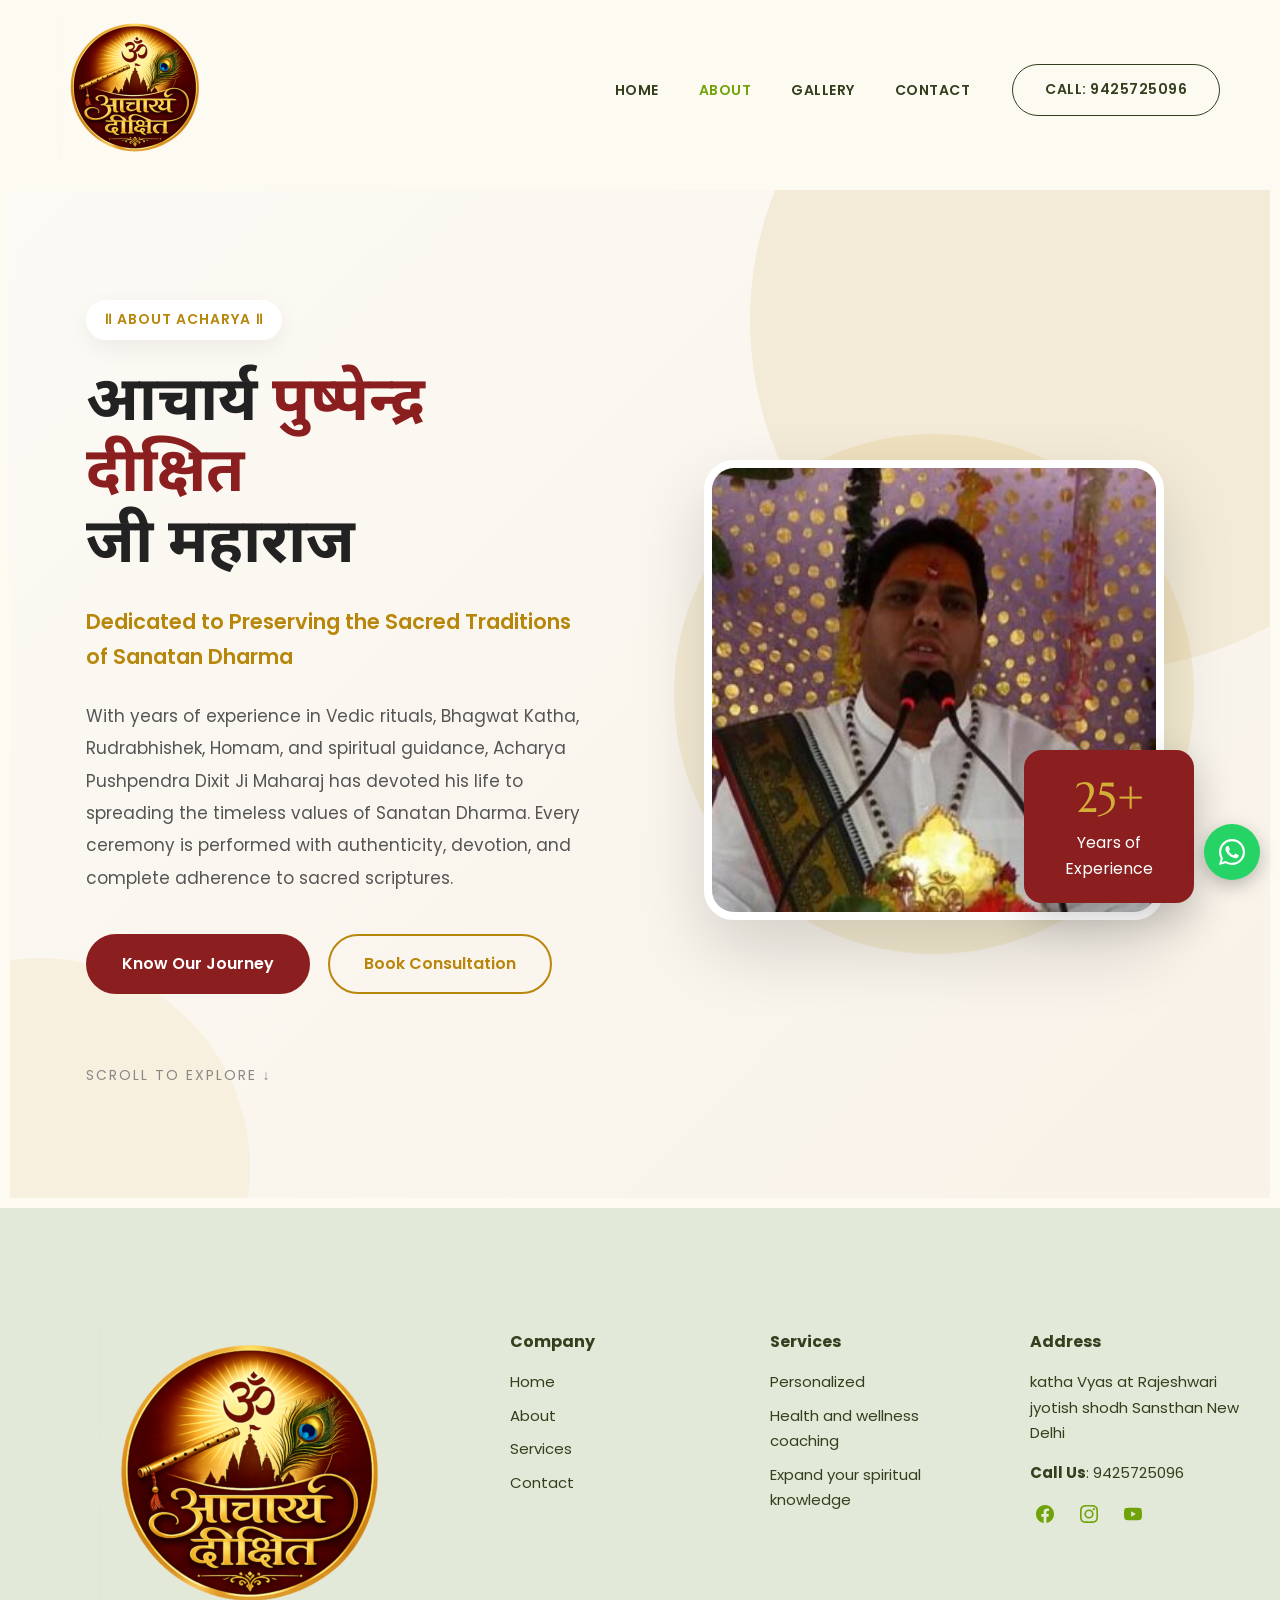
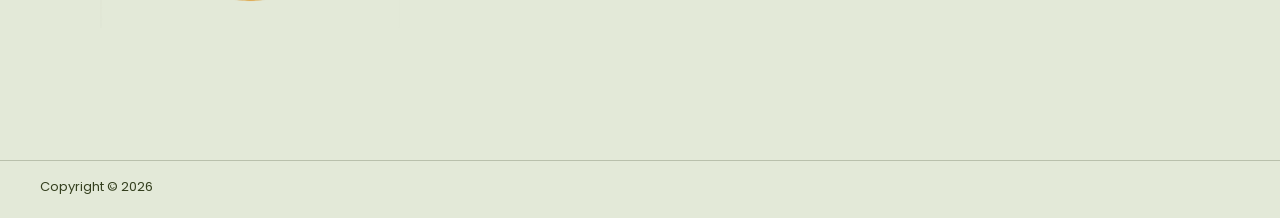
==== about.html @ a75c9498 "first commit" ====
<!DOCTYPE html>
<html lang="en">
<head>
  <meta charset="UTF-8">
  <meta name="viewport" content="width=device-width, initial-scale=1">
  <title>About - Acharya Dixit | Acharya Pushpendra Dixit Ji Maharaj</title>
  <meta name="description" content="Acharya Pushpendra Dixit Ji Maharaj — dedicated to preserving the sacred traditions of Sanatan Dharma through Vedic rituals, Bhagwat Katha, Rudrabhishek, Homam and spiritual guidance.">
  <meta name="theme-color" content="#fdfaf1">
  <link rel="canonical" href="https://acharyadixit.in/about/">

  <meta property="og:type" content="website">
  <meta property="og:site_name" content="Acharya Dixit">
  <meta property="og:title" content="About - Acharya Dixit">
  <meta property="og:description" content="With years of experience in Vedic rituals, Bhagwat Katha, Rudrabhishek, Homam, and spiritual guidance, Acharya Pushpendra Dixit Ji Maharaj has devoted his life to spreading the timeless values of Sanatan Dharma.">
  <meta property="og:url" content="https://acharyadixit.in/about/">
  <meta property="og:image" content="assets/images/about/486142443_2024851164705633_8481978332374578897_n-1-300x300-2.jpg">
  <meta property="og:locale" content="en_US">
  <meta name="twitter:card" content="summary">

  <link rel="icon" href="assets/icons/cropped-cropped-image-32x32.png" sizes="32x32">
  <link rel="icon" href="assets/icons/cropped-cropped-image-192x192.png" sizes="192x192">
  <link rel="apple-touch-icon" href="assets/icons/cropped-cropped-image-180x180.png">

  <link rel="preconnect" href="https://fonts.googleapis.com">
  <link rel="preconnect" href="https://fonts.gstatic.com" crossorigin>
  <link href="https://fonts.googleapis.com/css2?family=Marcellus&family=Poppins:wght@400;500;600;700&family=Cormorant+Garamond:wght@400;500;600;700&family=Noto+Sans+Devanagari:wght@600;700&display=swap" rel="stylesheet">
  <link rel="stylesheet" href="css/style.css">
  <link rel="stylesheet" href="css/about.css">
  <script>document.documentElement.className += ' js';</script>
</head>
<body id="top" data-page="about">
  <a class="skip-link" href="#main">Skip to content</a>

  <!-- ================= HEADER ================= -->
  <header class="site-header">
    <div class="header-bar">
      <a href="index.html" class="site-logo" aria-label="Acharya Dixit — home">
        <img src="assets/images/logo/ChatGPT-Image-Jul-9-2026-05_30_24-PM-300x300.png" width="300" height="300" alt="Acharya Dixit logo">
      </a>

      <div class="header-right">
        <nav class="main-nav" aria-label="Primary">
          <ul>
            <li><a href="index.html">Home</a></li>
            <li><a href="about.html" aria-current="page">About</a></li>
            <li><a href="gallery.html">Gallery</a></li>
            <li><a href="contact.html">Contact</a></li>
          </ul>
        </nav>
        <a class="call-btn" href="tel:+919425725096">Call: 9425725096</a>

        <button type="button" class="menu-toggle" aria-expanded="false" aria-controls="mobile-nav" aria-label="Open menu">
          <svg class="icon-open" viewBox="0 0 24 24" fill="currentColor" aria-hidden="true"><path d="M3 13h18a1 1 0 0 0 0-2H3a1 1 0 0 0 0 2zm0-6h18a1 1 0 0 0 0-2H3a1 1 0 0 0 0 2zm0 12h18a1 1 0 0 0 0-2H3a1 1 0 0 0 0 2z"/></svg>
          <svg class="icon-close" viewBox="0 0 24 24" fill="currentColor" aria-hidden="true"><path d="M5.3 6.7 10.6 12l-5.3 5.3a1 1 0 1 0 1.4 1.4L12 13.4l5.3 5.3a1 1 0 0 0 1.4-1.4L13.4 12l5.3-5.3a1 1 0 0 0-1.4-1.4L12 10.6 6.7 5.3a1 1 0 0 0-1.4 1.4z"/></svg>
        </button>
      </div>
    </div>

    <nav id="mobile-nav" class="mobile-nav" aria-label="Mobile">
      <ul>
        <li><a href="index.html">Home</a></li>
        <li><a href="about.html" aria-current="page">About</a></li>
        <li><a href="gallery.html">Gallery</a></li>
        <li><a href="contact.html">Contact</a></li>
      </ul>
      <a class="call-btn" href="tel:+919425725096">Call: 9425725096</a>
    </nav>
  </header>

  <!-- ================= ABOUT HERO ================= -->
  <main id="main">
    <div class="e-wrap">
      <section class="ap-hero" aria-labelledby="ap-title">
        <div class="ap-container">

          <div class="ap-content reveal">
            <p class="ap-label">॥ ABOUT ACHARYA ॥</p>

            <h1 id="ap-title" class="ap-title" lang="hi">
              आचार्य <span>पुष्पेन्द्र दीक्षित</span><br>
              जी महाराज
            </h1>

            <p class="ap-subtitle">Dedicated to Preserving the Sacred Traditions of Sanatan Dharma</p>

            <p class="ap-text">With years of experience in Vedic rituals, Bhagwat Katha, Rudrabhishek, Homam, and spiritual guidance, Acharya Pushpendra Dixit Ji Maharaj has devoted his life to spreading the timeless values of Sanatan Dharma. Every ceremony is performed with authenticity, devotion, and complete adherence to sacred scriptures.</p>

            <div class="ap-buttons">
              <a href="index.html#about" class="ap-btn ap-btn--primary">Know Our Journey</a>
              <a href="index.html#book" class="ap-btn ap-btn--outline">Book Consultation</a>
            </div>

            <a href="#contact" class="ap-scroll">Scroll to Explore <span aria-hidden="true">↓</span></a>
          </div>

          <div class="ap-image reveal">
            <div class="ap-circle" aria-hidden="true"></div>
            <img src="assets/images/about/486142443_2024851164705633_8481978332374578897_n-1-300x300-2.jpg" width="300" height="300" alt="Acharya Pushpendra Dixit Ji Maharaj" fetchpriority="high">
            <div class="ap-exp">
              <strong>25+</strong>
              Years of Experience
            </div>
          </div>

        </div>
      </section>
    </div>
  </main>

  <!-- ================= FOOTER ================= -->
  <footer id="contact" class="site-footer" style="scroll-margin-top:90px">
    <div class="footer-top">
      <div class="footer-grid">
        <div class="footer-logo">
          <img src="assets/images/logo/ChatGPT-Image-Jul-9-2026-05_30_24-PM-300x300.png" width="300" height="300" loading="lazy" alt="Acharya Dixit logo">
        </div>

        <nav class="footer-col" aria-labelledby="f-company">
          <h2 id="f-company">Company</h2>
          <ul>
            <li><a href="index.html">Home</a></li>
            <li><a href="about.html" aria-current="page">About</a></li>
            <li><a href="index.html#services">Services</a></li>
            <li><a href="contact.html">Contact</a></li>
          </ul>
        </nav>

        <nav class="footer-col" aria-labelledby="f-services">
          <h2 id="f-services">Services</h2>
          <ul>
            <li><a href="index.html#services">Personalized</a></li>
            <li><a href="index.html#services">Health and wellness coaching</a></li>
            <li><a href="index.html#services">Expand your spiritual knowledge</a></li>
          </ul>
        </nav>

        <div class="footer-col">
          <h2>Address</h2>
          <address style="font-style:normal">
            <p>katha Vyas at Rajeshwari jyotish shodh Sansthan New Delhi</p>
            <p><strong>Call Us</strong>: <a href="tel:+919425725096">9425725096</a></p>
          </address>
          <div class="footer-social">
            <a class="fb" href="https://www.facebook.com/maharajacharyadixit/" target="_blank" rel="noopener noreferrer" aria-label="Facebook">
              <svg viewBox="0 0 24 24" aria-hidden="true"><path d="M24 12.07C24 5.41 18.63 0 12 0S0 5.4 0 12.07C0 18.1 4.39 23.1 10.13 24v-8.44H7.08v-3.49h3.04V9.41c0-3.02 1.8-4.7 4.54-4.7 1.31 0 2.68.24 2.68.24v2.97h-1.5c-1.5 0-1.96.93-1.96 1.89v2.26h3.32l-.53 3.5h-2.8V24C19.62 23.1 24 18.1 24 12.07"/></svg>
            </a>
            <a class="ig" href="https://www.instagram.com/maharajacharyadixit/" target="_blank" rel="noopener noreferrer" aria-label="Instagram">
              <svg viewBox="0 0 24 24" aria-hidden="true"><path d="M12 2.16c3.2 0 3.58.01 4.85.07 1.17.05 1.8.25 2.23.41.56.22.96.48 1.38.9.42.42.68.82.9 1.38.16.42.36 1.06.41 2.23.06 1.27.07 1.65.07 4.85s-.01 3.58-.07 4.85c-.05 1.17-.25 1.8-.41 2.23-.22.56-.48.96-.9 1.38-.42.42-.82.68-1.38.9-.42.16-1.06.36-2.23.41-1.27.06-1.65.07-4.85.07s-3.58-.01-4.85-.07c-1.17-.05-1.8-.25-2.23-.41a3.72 3.72 0 0 1-1.38-.9 3.72 3.72 0 0 1-.9-1.38c-.16-.42-.36-1.06-.41-2.23C2.17 15.58 2.16 15.2 2.16 12s.01-3.58.07-4.85c.05-1.17.25-1.8.41-2.23.22-.56.48-.96.9-1.38.42-.42.82-.68 1.38-.9.42-.16 1.06-.36 2.23-.41C8.42 2.17 8.8 2.16 12 2.16M12 0C8.74 0 8.33.01 7.05.07 5.78.13 4.9.33 4.14.63c-.79.3-1.46.72-2.13 1.38A5.88 5.88 0 0 0 .63 4.14C.33 4.9.13 5.78.07 7.05.01 8.33 0 8.74 0 12s.01 3.67.07 4.95c.06 1.27.26 2.15.56 2.91.3.79.72 1.46 1.38 2.13a5.88 5.88 0 0 0 2.13 1.38c.76.3 1.64.5 2.91.56C8.33 23.99 8.74 24 12 24s3.67-.01 4.95-.07c1.27-.06 2.15-.26 2.91-.56a5.88 5.88 0 0 0 2.13-1.38 5.88 5.88 0 0 0 1.38-2.13c.3-.76.5-1.64.56-2.91.06-1.28.07-1.69.07-4.95s-.01-3.67-.07-4.95c-.06-1.27-.26-2.15-.56-2.91a5.88 5.88 0 0 0-1.38-2.13A5.88 5.88 0 0 0 19.86.63c-.76-.3-1.64-.5-2.91-.56C15.67.01 15.26 0 12 0zm0 5.84a6.16 6.16 0 1 0 0 12.32 6.16 6.16 0 0 0 0-12.32zM12 16a4 4 0 1 1 0-8 4 4 0 0 1 0 8zm6.4-11.85a1.44 1.44 0 1 0 0 2.88 1.44 1.44 0 0 0 0-2.88z"/></svg>
            </a>
            <a class="yt" href="https://www.youtube.com/@maharajacharyadixit" target="_blank" rel="noopener noreferrer" aria-label="YouTube">
              <svg viewBox="0 0 24 24" aria-hidden="true"><path d="M23.5 6.19a3.02 3.02 0 0 0-2.12-2.14C19.5 3.55 12 3.55 12 3.55s-7.5 0-9.38.5A3.02 3.02 0 0 0 .5 6.19C0 8.07 0 12 0 12s0 3.93.5 5.81a3.02 3.02 0 0 0 2.12 2.14c1.88.5 9.38.5 9.38.5s7.5 0 9.38-.5a3.02 3.02 0 0 0 2.12-2.14C24 15.93 24 12 24 12s0-3.93-.5-5.81zM9.55 15.57V8.43L15.82 12l-6.27 3.57z"/></svg>
            </a>
          </div>
        </div>
      </div>
    </div>
    <div class="footer-bottom">
      <p>Copyright © 2026</p>
    </div>
  </footer>

  <!-- ================= WHATSAPP ================= -->
  <a class="wa-float" href="https://wa.me/919425725096" target="_blank" rel="noopener noreferrer" aria-label="Chat on WhatsApp">
    <svg viewBox="0 0 32 32" aria-hidden="true"><path d="M16.04 3C8.86 3 3.03 8.82 3.03 16c0 2.29.6 4.53 1.74 6.5L3 29l6.68-1.75A12.97 12.97 0 0 0 16.04 29C23.2 29 29.03 23.18 29.03 16S23.2 3 16.04 3zm0 23.8c-2.02 0-4-.54-5.72-1.57l-.41-.24-3.96 1.04 1.06-3.86-.27-.4A10.78 10.78 0 0 1 5.2 16c0-5.97 4.86-10.82 10.84-10.82 5.97 0 10.82 4.85 10.82 10.82 0 5.97-4.85 10.8-10.82 10.8zm5.94-8.1c-.33-.16-1.93-.95-2.23-1.06-.3-.11-.52-.16-.73.17-.22.32-.84 1.05-1.03 1.27-.19.22-.38.24-.7.08-.33-.16-1.38-.51-2.62-1.62-.97-.86-1.62-1.93-1.81-2.25-.19-.33-.02-.5.14-.66.15-.15.33-.38.49-.57.16-.19.22-.33.33-.54.11-.22.05-.41-.03-.57-.08-.16-.73-1.76-1-2.41-.26-.63-.53-.55-.73-.56h-.62c-.22 0-.57.08-.87.41-.3.32-1.14 1.11-1.14 2.71 0 1.6 1.17 3.15 1.33 3.36.16.22 2.3 3.5 5.56 4.91.78.34 1.38.54 1.86.69.78.25 1.49.21 2.05.13.63-.09 1.93-.79 2.2-1.55.27-.76.27-1.41.19-1.55-.08-.14-.3-.22-.62-.38z"/></svg>
  </a>

  <script src="js/main.js" defer></script>
</body>
</html>
---- css/style.css ----
/* =====================================================================
   Acharya Dixit — static recreation of https://acharyadixit.in/
   Section styles are carried over from the live site's Elementor HTML
   widgets; theme values (colours, logo sizes, menu) come from the
   site's Astra theme configuration.
   ===================================================================== */

:root {
  /* Astra global palette used by the live site */
  --ast-0: #5c8607;
  --ast-1: #70a309;          /* active menu / hover */
  --ast-2: #343f1e;          /* header text, button border */
  --ast-4: #e3e9d8;          /* footer background */
  --ast-5: #fdfaf1;          /* page / header background */
  --ast-6: rgba(53, 64, 31, 0.24);

  /* Brand palette from the content sections */
  --ivory: #fdfaf1;
  --maroon: #4a0f1c;
  --maroon-dark: #2b0810;
  --maroon-light: #6f1515;
  --gold: #d4af37;
  --gold-deep: #b8860b;
  --gold-soft: #e4c87a;
  --copper: #b8622c;
  --text: #222;
  --muted: #666;
  --white: #fff;

  --container: 1200px;
}

/* ---------- Base (mirrors the live cascade: Poppins everywhere, Marcellus headings) ---------- */
*,
*::before,
*::after { box-sizing: border-box; margin: 0; padding: 0; }
* { font-family: 'Poppins', sans-serif; }

html { scroll-behavior: smooth; -webkit-text-size-adjust: 100%; }
body {
  background: var(--ast-5);
  color: var(--text);
  font-size: 16px;
  line-height: 1.7;
  overflow-x: hidden;
}
h1, h2, h3, h4, h5, h6 { font-family: 'Marcellus', serif; font-weight: 400; line-height: 1.25; }
img, video { display: block; max-width: 100%; }
a { color: inherit; }
button { cursor: pointer; }
[hidden] { display: none !important; }

.sr-only {
  position: absolute !important; width: 1px; height: 1px; padding: 0; margin: -1px;
  overflow: hidden; clip: rect(0 0 0 0); white-space: nowrap; border: 0;
}
.skip-link {
  position: absolute; left: 12px; top: -60px; z-index: 1000;
  background: var(--maroon-light); color: #fff; padding: 10px 16px; border-radius: 4px; text-decoration: none;
}
.skip-link:focus { top: 12px; }

:focus-visible { outline: 2px solid var(--gold-deep); outline-offset: 3px; }

/* Elementor containers on the live site carry a 10px inner padding,
   which is why the coloured bands sit slightly inset from the edges. */
.e-wrap { padding: 10px; }

/* ===================================================================
   HEADER
   =================================================================== */
.site-header {
  position: sticky; top: 0; z-index: 100;
  background: var(--ast-5);
  transition: box-shadow .3s ease;
}
.site-header.is-scrolled { box-shadow: 0 6px 24px rgba(52, 63, 30, .08); }

.header-bar {
  max-width: var(--container);
  margin: 0 auto;
  padding: 15px 20px;
  display: flex;
  align-items: center;
  justify-content: space-between;
  gap: 20px;
}
.site-logo { display: block; flex-shrink: 0; line-height: 0; }
.site-logo img { width: 150px; height: auto; transition: width .3s ease; }
.site-header.is-scrolled .site-logo img { width: 110px; }

.header-right { display: flex; align-items: center; }

.main-nav ul { list-style: none; display: flex; align-items: center; }
.main-nav a {
  display: block;
  padding: 0 20px;
  font-size: 14px;
  line-height: 1.3em;
  font-weight: 600;
  letter-spacing: .5px;
  text-transform: uppercase;
  text-decoration: none;
  color: var(--ast-2);
  transition: color .2s ease;
}
.main-nav a:hover,
.main-nav a[aria-current="page"],
.main-nav a.is-active { color: var(--ast-1); }

.call-btn {
  display: inline-block;
  margin: 15px 0 15px 22px;
  padding: 13px 32px;
  border: 1px solid var(--ast-2);
  border-radius: 50px;
  background: transparent;
  color: var(--ast-2);
  font-size: 14px;
  font-weight: 600;
  letter-spacing: .5px;
  text-transform: uppercase;
  text-decoration: none;
  white-space: nowrap;
  transition: background .25s ease, color .25s ease, border-color .25s ease;
}
.call-btn:hover { background: var(--ast-1); border-color: var(--ast-1); color: var(--ast-5); }

.menu-toggle {
  display: none;
  width: 44px; height: 44px;
  align-items: center; justify-content: center;
  border: 0; border-radius: 4px;
  background: transparent;
  color: var(--ast-2);
}
.menu-toggle svg { width: 26px; height: 26px; }
.menu-toggle .icon-close { display: none; }
.menu-toggle[aria-expanded="true"] .icon-open { display: none; }
.menu-toggle[aria-expanded="true"] .icon-close { display: block; }

.mobile-nav {
  display: none;
  background: var(--ast-5);
  border-top: 1px solid var(--ast-6);
  overflow: hidden;
  max-height: 0;
  transition: max-height .35s ease;
}
.mobile-nav.is-open { max-height: 420px; }
.mobile-nav ul { list-style: none; padding: 6px 0 16px; }
.mobile-nav li a {
  display: block;
  padding: 13px 24px;
  border-bottom: 1px solid var(--ast-6);
  font-size: 15px;
  font-weight: 600;
  letter-spacing: .5px;
  text-transform: uppercase;
  text-decoration: none;
  color: var(--ast-2);
}
.mobile-nav li a:hover,
.mobile-nav li a[aria-current="page"] { color: var(--ast-1); }
.mobile-nav .call-btn { margin: 16px 24px 4px; display: block; text-align: center; }

@media (max-width: 921px) {
  .main-nav, .header-right > .call-btn { display: none; }
  .menu-toggle { display: inline-flex; }
  .mobile-nav { display: block; }
  .site-logo img { width: 120px; }
  .site-header.is-scrolled .site-logo img { width: 90px; }
}
@media (max-width: 543px) {
  .header-bar { padding: 10px 16px; }
  .site-logo img { width: 100px; }
  .site-header.is-scrolled .site-logo img { width: 76px; }
}

/* ===================================================================
   HERO SLIDER (Smart Slider 3: full width, 2:1, images "fit", fade 1.2s)
   =================================================================== */
.hero-slider {
  position: relative;
  width: 100%;
  aspect-ratio: 2 / 1;
  overflow: hidden;
  background: var(--ast-5);
}
.hero-slider__track { position: absolute; inset: 0; list-style: none; }
.hero-slide {
  position: absolute; inset: 0;
  opacity: 0;
  visibility: hidden;
  transition: opacity 1.2s cubic-bezier(.25, .46, .45, .94), visibility 0s linear 1.2s;
}
.hero-slide.is-active {
  opacity: 1;
  visibility: visible;
  transition: opacity 1.2s cubic-bezier(.25, .46, .45, .94), visibility 0s;
}
.hero-slide img {
  width: 100%; height: 100%;
  object-fit: contain;          /* "fit" mode — never crops the people in the photo */
}

.slider-arrow {
  position: absolute; top: 50%; z-index: 3;
  transform: translateY(-50%);
  width: 32px; height: 32px;
  display: flex; align-items: center; justify-content: center;
  border: 0; border-radius: 3px;
  background: rgba(0, 0, 0, .67);
  color: #fff;
  transition: background .25s ease;
}
.slider-arrow:hover { background: rgba(0, 0, 0, .9); }
.slider-arrow svg { width: 14px; height: 14px; }
.slider-arrow--prev { left: 15px; }
.slider-arrow--next { right: 15px; }

.slider-dots {
  position: absolute; left: 50%; bottom: 10px; z-index: 3;
  transform: translateX(-50%);
  display: flex; flex-wrap: wrap; justify-content: center; gap: 6px;
  max-width: calc(100% - 120px);
  list-style: none;
}
.slider-dots button {
  width: 8px; height: 8px;
  padding: 0;
  border: 0; border-radius: 50%;
  background: rgba(255, 255, 255, .55);
  box-shadow: 0 0 2px rgba(0, 0, 0, .45);
  transition: background .25s ease, transform .25s ease;
}
.slider-dots button[aria-current="true"] { background: #fff; transform: scale(1.25); }

.slider-pause {
  position: absolute; left: 15px; bottom: 10px; z-index: 3;   /* left, clear of the WhatsApp button */
  width: 28px; height: 28px;
  display: flex; align-items: center; justify-content: center;
  border: 0; border-radius: 50%;
  background: rgba(0, 0, 0, .45);
  color: #fff;
}
.slider-pause svg { width: 12px; height: 12px; }
.slider-pause .i-play { display: none; }
.slider-pause[aria-pressed="true"] .i-play { display: block; }
.slider-pause[aria-pressed="true"] .i-pause { display: none; }

@media (max-width: 900px) { .slider-dots { display: none; } }
@media (max-width: 700px) {
  .slider-arrow { width: 28px; height: 28px; }
  .slider-arrow--prev { left: 8px; }
  .slider-arrow--next { right: 8px; }
  .slider-dots { display: none; }   /* 31 dots don't fit on a phone */
  .slider-pause { left: 8px; bottom: 8px; }
}

/* ===================================================================
   SHLOKA TICKER (verbatim from the live widget)
   =================================================================== */
.shloka-border {
  width: 100%;
  background: linear-gradient(90deg, #7a1f1f, #b5451f, #7a1f1f);
  border-top: 3px solid #d4af37;
  border-bottom: 3px solid #d4af37;
  overflow: hidden;
  white-space: nowrap;
  position: relative;
  padding: clamp(6px, 1.5vw, 12px) 0;
}
.shloka-track {
  display: inline-block;
  white-space: nowrap;
  animation: scroll-left 45s linear infinite;
  padding-left: 100%;
}
.shloka-track span {
  display: inline-block;
  font-family: 'Georgia', 'Noto Serif Devanagari', serif;
  color: #fdf6ec;
  font-size: clamp(13px, 2.2vw, 20px);
  line-height: 1.6;
  letter-spacing: 0.5px;
  padding: 0 clamp(16px, 3vw, 40px);
  text-shadow: 1px 1px 2px rgba(0, 0, 0, 0.3);
}
.shloka-track span.sep { color: #d4af37; font-weight: bold; }
@keyframes scroll-left {
  0%   { transform: translateX(0); }
  100% { transform: translateX(-100%); }
}
.shloka-border:hover .shloka-track,
.shloka-border:focus-within .shloka-track { animation-play-state: paused; }
@media (max-width: 600px) { .shloka-track { animation-duration: 28s; } }

/* ===================================================================
   PHOTO GALLERY (WordPress gallery, 6 columns, natural aspect ratios)
   =================================================================== */
.gallery-section { padding: 10px; }
.gallery {
  max-width: 1140px;
  margin: 0 auto;
  padding: 10px;
  display: grid;
  grid-template-columns: repeat(6, 1fr);
  gap: 20px;
  align-items: start;
  list-style: none;
}
.gallery-item a {
  display: block;
  overflow: hidden;
  line-height: 0;
  background: #f1ece0;
}
.gallery-item img {
  width: 100%;
  height: auto;
  transition: transform .45s ease, opacity .3s ease;
}
.gallery-item a:hover img,
.gallery-item a:focus-visible img { transform: scale(1.05); opacity: .92; }

@media (max-width: 1024px) { .gallery { grid-template-columns: repeat(4, 1fr); gap: 16px; } }
@media (max-width: 767px)  { .gallery { grid-template-columns: repeat(3, 1fr); gap: 12px; } }
@media (max-width: 480px)  { .gallery { grid-template-columns: repeat(2, 1fr); gap: 10px; } }

/* Gallery page (live /services/): WordPress 4-column gallery spanning the
   full width with ~20px edges and ~20px gutters; rows are top-aligned, so
   shorter photos leave the airy gaps seen on the live page. */
.gallery-page { padding: 20px 10px 10px; }
.gallery--page {
  max-width: none;
  grid-template-columns: repeat(4, 1fr);
  column-gap: 21px;
  row-gap: 20px;
}
.gallery--page .gallery-item a { background: transparent; }
.gallery--page .gallery-item a:hover img,
.gallery--page .gallery-item a:focus-visible img { transform: none; opacity: .88; }
@media (max-width: 1024px) { .gallery--page { grid-template-columns: repeat(3, 1fr); column-gap: 18px; } }
@media (max-width: 820px)  { .gallery--page { grid-template-columns: repeat(2, 1fr); column-gap: 14px; row-gap: 14px; } }
@media (max-width: 600px)  { .gallery-page { padding: 10px; } .gallery--page { grid-template-columns: 1fr; row-gap: 16px; } }

/* Lightbox */
.lightbox {
  position: fixed; inset: 0; z-index: 1000;
  display: flex; align-items: center; justify-content: center;
  background: rgba(14, 4, 6, .94);
  opacity: 0; visibility: hidden;
  transition: opacity .3s ease, visibility 0s linear .3s;
}
.lightbox.is-open { opacity: 1; visibility: visible; transition: opacity .3s ease; }
.lightbox__figure { max-width: 92vw; max-height: 86vh; display: flex; flex-direction: column; align-items: center; }
.lightbox__img { max-width: 92vw; max-height: 80vh; width: auto; height: auto; object-fit: contain; box-shadow: 0 20px 60px rgba(0, 0, 0, .5); }
.lightbox__count { margin-top: 12px; color: rgba(255, 255, 255, .75); font-size: 13px; letter-spacing: 1px; }
.lightbox button {
  position: absolute;
  display: flex; align-items: center; justify-content: center;
  width: 48px; height: 48px;
  border: 0; border-radius: 50%;
  background: rgba(255, 255, 255, .1);
  color: #fff;
  transition: background .2s ease;
}
.lightbox button:hover { background: rgba(212, 175, 55, .55); }
.lightbox button svg { width: 22px; height: 22px; }
.lightbox__close { top: 16px; right: 16px; }
.lightbox__prev { left: 16px; top: 50%; transform: translateY(-50%); }
.lightbox__next { right: 16px; top: 50%; transform: translateY(-50%); }
@media (max-width: 600px) {
  .lightbox__prev { left: 6px; } .lightbox__next { right: 6px; }
  .lightbox button { width: 40px; height: 40px; }
}

/* ===================================================================
   HERO CTA (svc-hero) — verbatim widget styles
   =================================================================== */
.svc-hero {
  --maroon: #4A0F1C;
  --maroon-deep: #2B0810;
  --gold: #C9A24B;
  --gold-soft: #E4C87A;
  --ivory: #FBF4E8;
  --copper: #B8622C;
  position: relative;
  overflow: hidden;
  background: radial-gradient(120% 140% at 50% -10%, var(--maroon) 0%, var(--maroon-deep) 60%, #1A0509 100%);
  padding: 110px 24px 130px;
  text-align: center;
  isolation: isolate;
}
.svc-hero::before {
  content: "";
  position: absolute; inset: 0;
  background: radial-gradient(60% 50% at 50% 0%, rgba(201,162,75,0.10), transparent 70%);
  pointer-events: none;
  z-index: 0;
}
.svc-hero__mandala {
  position: absolute; top: 50%; left: 50%;
  width: min(780px, 130vw); height: min(780px, 130vw);
  transform: translate(-50%, -52%);
  opacity: 0.22;
  animation: svcSpin 90s linear infinite;
  z-index: 0;
}
.svc-hero__mandala path { fill: none; stroke: var(--gold-soft); stroke-width: 0.6; }
.svc-hero__mandala circle { fill: none; stroke: var(--gold-soft); stroke-width: 0.5; }
@keyframes svcSpin {
  from { transform: translate(-50%, -52%) rotate(0deg); }
  to   { transform: translate(-50%, -52%) rotate(360deg); }
}
.svc-hero__inner { position: relative; z-index: 1; max-width: 760px; margin: 0 auto; }
.svc-diya { width: 42px; height: 58px; margin: 0 auto 22px; display: block; }
.svc-diya__flame { transform-origin: 50% 100%; animation: svcFlicker 2.4s ease-in-out infinite; }
@keyframes svcFlicker {
  0%, 100% { transform: scaleY(1) scaleX(1) rotate(0deg); opacity: 1; }
  25%      { transform: scaleY(1.06) scaleX(0.97) rotate(-1.5deg); opacity: 0.96; }
  50%      { transform: scaleY(0.95) scaleX(1.03) rotate(1deg); opacity: 1; }
  75%      { transform: scaleY(1.03) scaleX(0.98) rotate(-0.5deg); opacity: 0.97; }
}
.svc-hero__eyebrow {
  font-family: 'Poppins', sans-serif;
  font-size: 12.5px; font-weight: 500;
  letter-spacing: 3px; text-transform: uppercase;
  color: var(--gold-soft);
  margin: 0 0 18px;
}
.svc-hero__eyebrow span { display: inline-block; margin: 0 12px; color: var(--copper); }
.svc-hero__title {
  font-family: 'Yatra One', cursive;
  color: var(--ivory);
  font-size: clamp(34px, 5.4vw, 58px);
  line-height: 1.35;
  margin: 0 0 22px;
  text-shadow: 0 2px 18px rgba(0,0,0,0.35);
}
.svc-hero__title em { font-family: inherit; font-style: normal; color: var(--gold-soft); }
.svc-hero__sub {
  font-family: 'Cormorant Garamond', serif;
  font-weight: 500;
  font-size: clamp(18px, 2.1vw, 23px);
  line-height: 1.6;
  color: rgba(251,244,232,0.88);
  max-width: 560px;
  margin: 0 auto 40px;
  letter-spacing: 0.2px;
}
.svc-hero__cta { display: flex; flex-wrap: wrap; justify-content: center; gap: 16px; margin-bottom: 52px; }
.svc-btn {
  font-family: 'Poppins', sans-serif;
  font-size: 14.5px; font-weight: 500; letter-spacing: 0.5px;
  padding: 15px 34px;
  border-radius: 2px;
  text-decoration: none;
  display: inline-block;
  transition: transform 0.25s ease, box-shadow 0.25s ease, background 0.25s ease;
}
.svc-btn--primary {
  background: linear-gradient(135deg, var(--gold-soft), var(--gold) 60%, var(--copper));
  color: var(--maroon-deep);
  box-shadow: 0 8px 24px rgba(201,162,75,0.28);
}
.svc-btn--primary:hover { transform: translateY(-2px); box-shadow: 0 12px 28px rgba(201,162,75,0.4); }
.svc-btn--ghost { background: transparent; color: var(--ivory); border: 1px solid rgba(228,200,122,0.55); }
.svc-btn--ghost:hover { border-color: var(--gold-soft); background: rgba(228,200,122,0.08); transform: translateY(-2px); }
.svc-hero__trust { display: flex; flex-wrap: wrap; justify-content: center; gap: 34px; }
.svc-hero__trust div { text-align: center; min-width: 110px; }
.svc-hero__trust strong { display: block; font-size: 22px; color: var(--gold-soft); font-weight: 600; }
.svc-hero__trust span {
  display: block;
  font-size: 11.5px; letter-spacing: 0.5px;
  color: rgba(251,244,232,0.65);
  margin-top: 3px;
  text-transform: uppercase;
}
@media (max-width: 640px) {
  .svc-hero { padding: 80px 18px 90px; }
  .svc-hero__eyebrow span { margin: 0 6px; }
  .svc-hero__trust { gap: 22px; }
}

/* ===================================================================
   ABOUT
   =================================================================== */
.about-section {
  padding: 100px 6%;
  background: #fcfaf5;
  overflow: hidden;
  scroll-margin-top: 90px;
}
.about-container {
  max-width: 1280px;
  margin: auto;
  display: grid;
  grid-template-columns: 480px 1fr;
  gap: 80px;
  align-items: center;
}
.about-image { position: relative; }
.about-image img {
  width: 100%;
  height: auto;
  aspect-ratio: 1 / 1;
  object-fit: cover;
  border-radius: 25px;
  border: 8px solid #fff;
  box-shadow: 0 20px 60px rgba(0,0,0,.18);
  transition: .4s;
}
.about-image img:hover { transform: scale(1.03); }
.exp-card {
  position: absolute;
  bottom: 30px; right: -25px;
  background: #6f1515;
  padding: 22px;
  border-radius: 18px;
  text-align: center;
  color: #fff;
  width: 170px;
  line-height: 1.5;
  box-shadow: 0 15px 40px rgba(0,0,0,.3);
}
.exp-card strong {
  display: block;
  font-family: 'Marcellus', serif;
  font-weight: 400;
  font-size: 44px;
  line-height: 1.25;
  color: #d4af37;
  margin-bottom: 5px;
}
.about-badge {
  display: inline-block;
  padding: 8px 18px;
  background: #fff3d9;
  color: #b8860b;
  border-radius: 40px;
  font-size: 14px;
  font-weight: 600;
  margin-bottom: 18px;
}
.about-content h2 { font-size: 46px; line-height: 1.25; color: #222; margin-bottom: 20px; }
.about-content h2 span { font-family: inherit; color: #b8860b; }
.about-content p { font-size: 17px; line-height: 1.9; color: #666; margin-bottom: 18px; }

.feature-grid { display: grid; grid-template-columns: repeat(2, 1fr); gap: 20px; margin-top: 35px; }
.feature-box {
  display: flex; align-items: center; gap: 15px;
  padding: 20px;
  background: #fff;
  border-radius: 15px;
  box-shadow: 0 8px 25px rgba(0,0,0,.08);
  transition: .35s;
  text-align: left;
}
.feature-box:hover { background: #6f1515; transform: translateY(-6px); }
.feature-box:hover h3, .feature-box:hover p { color: #fff; }
.feature-icon {
  width: 58px; height: 58px;
  background: #d4af37;
  border-radius: 50%;
  display: flex; align-items: center; justify-content: center;
  font-size: 26px;
  flex-shrink: 0;
}
.feature-box h3 { font-size: 18px; color: #222; margin-bottom: 5px; }
.about-content .feature-box p { font-size: 14px; color: #666; line-height: 1.6; margin: 0; }

.about-stats { display: flex; gap: 35px; margin-top: 40px; flex-wrap: wrap; }
.about-stat { text-align: center; }
.about-stat strong { display: block; font-family: 'Marcellus', serif; font-weight: 400; font-size: 38px; line-height: 1.25; color: #b8860b; }
.about-stat span { color: #555; font-size: 15px; }

.about-btn {
  display: inline-block;
  margin-top: 40px;
  padding: 16px 38px;
  background: #b8860b;
  color: #fff;
  text-decoration: none;
  font-weight: 600;
  border-radius: 50px;
  transition: .3s;
}
.about-btn:hover { background: #6f1515; }

@media (max-width: 1100px) {
  .about-container { grid-template-columns: 400px 1fr; gap: 60px; }
  .about-content h2 { font-size: 40px; }
}
@media (max-width: 991px) {
  .about-container { grid-template-columns: 1fr; }
  .about-image { max-width: 420px; width: 100%; margin: auto; }
  .exp-card { right: 15px; }
  .about-content { text-align: center; }
  .feature-grid { grid-template-columns: 1fr 1fr; }
  .about-stats { justify-content: center; }
}
@media (max-width: 640px) {
  .about-section { padding: 70px 18px; }
  .about-content h2 { font-size: 32px; }
  .about-content p { font-size: 16px; }
  .feature-grid { grid-template-columns: 1fr; }
  .exp-card { width: 140px; padding: 16px; bottom: 18px; }
  .exp-card strong { font-size: 36px; }
  .about-stats { gap: 22px; }
  .about-stat strong { font-size: 32px; }
}

/* ===================================================================
   SERVICES DIRECTORY (svcp) — verbatim widget styles
   =================================================================== */
.svcp {
  --maroon: #4A0F1C;
  --maroon-deep: #2B0810;
  --gold: #C9A24B;
  --gold-soft: #E4C87A;
  --ivory: #FBF4E8;
  --ivory-card: #FFFFFF;
  --copper: #B8622C;
  background: var(--ivory);
  padding: 70px 24px 90px;
  scroll-margin-top: 90px;
}
.svcp__intro { max-width: 760px; margin: 0 auto 60px; text-align: center; }
.svcp__eyebrow {
  font-size: 12px; font-weight: 500;
  letter-spacing: 3px; text-transform: uppercase;
  color: var(--copper);
  margin: 0 0 14px;
}
.svcp__title {
  font-family: 'Yatra One', cursive;
  color: var(--maroon);
  font-size: clamp(30px, 4.4vw, 46px);
  margin: 0 0 12px;
  line-height: 1.3;
}
.svcp__title span { font-family: inherit; color: var(--copper); }
.svcp__desc {
  font-family: 'Cormorant Garamond', serif;
  font-size: clamp(17px, 1.8vw, 20px);
  color: #6B5457;
  line-height: 1.6;
  margin: 0;
}
.svcp__category { max-width: 1180px; margin: 0 auto 70px; }
.svcp__cat-head { display: flex; align-items: center; gap: 18px; margin-bottom: 30px; }
.svcp__cat-head svg { flex: none; width: 30px; height: 30px; }
.svcp__cat-head .rule { flex: 1; height: 1px; background: linear-gradient(90deg, rgba(201,162,75,0.55), transparent); }
.svcp__cat-hi {
  font-family: 'Yatra One', cursive;
  color: var(--maroon);
  font-size: clamp(21px, 2.6vw, 27px);
  margin: 0;
  line-height: 1.2;
}
.svcp__cat-en {
  font-size: 11.5px;
  letter-spacing: 1.5px;
  text-transform: uppercase;
  color: var(--copper);
  margin: 4px 0 0;
}
.svcp__grid { display: grid; grid-template-columns: repeat(4, 1fr); gap: 18px; list-style: none; }
@media (max-width: 980px) { .svcp__grid { grid-template-columns: repeat(2, 1fr); } }
@media (max-width: 520px) { .svcp__grid { grid-template-columns: 1fr; } }
.svcp__card {
  background: var(--ivory-card);
  border: 1px solid rgba(201,162,75,0.25);
  border-radius: 4px;
  padding: 26px 20px 24px;
  text-align: left;
  position: relative;
  transition: transform 0.25s ease, box-shadow 0.25s ease, border-color 0.25s ease;
}
.svcp__card:hover { transform: translateY(-4px); box-shadow: 0 14px 30px rgba(74,15,28,0.12); border-color: var(--gold); }
.svcp__badge {
  width: 40px; height: 40px;
  border-radius: 50%;
  border: 1.5px solid var(--gold);
  display: flex; align-items: center; justify-content: center;
  font-weight: 600; font-size: 12.5px;
  color: var(--maroon);
  margin-bottom: 16px;
  background: linear-gradient(135deg, rgba(228,200,122,0.18), transparent);
}
.svcp__card-hi {
  font-family: 'Yatra One', cursive;
  color: var(--maroon);
  font-size: 18.5px;
  line-height: 1.4;
  margin: 0 0 6px;
}
.svcp__card-en {
  font-family: 'Cormorant Garamond', serif;
  font-weight: 500;
  font-size: 15px;
  color: #7A6265;
  line-height: 1.45;
  margin: 0;
}
.svcp__cta {
  max-width: 640px;
  margin: 20px auto 0;
  text-align: center;
  padding: 44px 30px;
  background: linear-gradient(135deg, var(--maroon), var(--maroon-deep));
  border-radius: 6px;
}
.svcp__cta-hi {
  font-family: 'Yatra One', cursive;
  color: var(--ivory);
  font-size: clamp(22px, 3vw, 28px);
  line-height: 1.4;
  margin: 0 0 10px;
}
.svcp__cta-en { font-family: 'Cormorant Garamond', serif; color: rgba(251,244,232,0.85); font-size: 17px; margin: 0 0 22px; }
.svcp__btn {
  font-size: 14px; font-weight: 500; letter-spacing: 0.5px;
  padding: 14px 32px;
  border-radius: 2px;
  text-decoration: none;
  display: inline-block;
  background: linear-gradient(135deg, var(--gold-soft), var(--gold) 60%, var(--copper));
  color: var(--maroon-deep);
  transition: transform 0.25s ease, box-shadow 0.25s ease;
}
.svcp__btn:hover { transform: translateY(-2px); box-shadow: 0 10px 24px rgba(201,162,75,0.35); }

/* ===================================================================
   WHY CHOOSE
   =================================================================== */
.why-acharya { padding: 100px 6%; background: linear-gradient(135deg, #fffaf3, #fff); }
.why-container { max-width: 1280px; margin: auto; }
.section-title { text-align: center; margin-bottom: 60px; }
.section-title .eyebrow-pill {
  display: inline-block;
  background: #FDF2D3;
  color: #B8860B;
  padding: 8px 20px;
  border-radius: 30px;
  font-size: 14px;
  font-weight: 600;
  margin-bottom: 18px;
}
.section-title h2 { font-size: 46px; color: #222; margin-bottom: 18px; }
.section-title p { max-width: 760px; margin: auto; font-size: 17px; line-height: 1.8; color: #666; }
.why-grid { display: grid; grid-template-columns: repeat(auto-fit, minmax(280px, 1fr)); gap: 30px; list-style: none; }
.why-card {
  background: #fff;
  padding: 35px 30px;
  border-radius: 20px;
  text-align: center;
  box-shadow: 0 12px 35px rgba(0,0,0,.08);
  transition: .4s;
  border-top: 5px solid #D4AF37;
}
.why-card:hover { background: #6F1515; transform: translateY(-10px); }
.why-card:hover h3, .why-card:hover p { color: #fff; }
.icon-box {
  width: 80px; height: 80px;
  margin: 0 auto 25px;
  border-radius: 50%;
  background: #D4AF37;
  display: flex; align-items: center; justify-content: center;
  font-size: 36px;
}
.why-card h3 { font-size: 22px; margin-bottom: 15px; color: #222; }
.why-card p { font-size: 15px; line-height: 1.8; color: #666; }
.counter-section {
  margin-top: 70px;
  background: #6F1515;
  border-radius: 20px;
  padding: 45px;
  display: grid;
  grid-template-columns: repeat(auto-fit, minmax(180px, 1fr));
  gap: 30px;
  text-align: center;
  list-style: none;
}
.counter strong { display: block; font-family: 'Marcellus', serif; font-weight: 400; font-size: 42px; line-height: 1.25; color: #D4AF37; margin-bottom: 8px; }
.counter span { color: #fff; font-size: 16px; }
@media (max-width: 768px) {
  .why-acharya { padding: 70px 18px; }
  .section-title h2 { font-size: 34px; }
  .counter-section { padding: 30px; grid-template-columns: repeat(2, 1fr); }
  .counter strong { font-size: 34px; }
}
@media (max-width: 360px) { .why-grid { grid-template-columns: 1fr; } }

/* ===================================================================
   BOOKING / LEAD SECTION
   =================================================================== */
.lead-section {
  padding: 90px 5%;
  background: linear-gradient(135deg, #5C1212, #7B1818);
  scroll-margin-top: 90px;
}
.lead-container {
  max-width: 1200px;
  margin: auto;
  display: grid;
  grid-template-columns: 1fr 520px;
  gap: 60px;
  align-items: center;
}
.lead-content .eyebrow {
  font-family: 'Marcellus', serif;
  color: #D4AF37;
  font-size: 18px;
  letter-spacing: 2px;
  margin-bottom: 15px;
  text-transform: uppercase;
}
.lead-content h2 { font-size: 46px; color: #fff; margin-bottom: 20px; line-height: 1.2; }
.lead-content > p { font-size: 17px; color: #eee; line-height: 1.8; margin-bottom: 35px; }
.lead-list { list-style: none; }
.lead-list li { color: #fff; margin-bottom: 18px; font-size: 17px; }
.lead-list li::before { content: "✔"; color: #D4AF37; margin-right: 12px; font-weight: bold; }

.form-box {
  background: #fff;
  padding: 40px;
  border-radius: 20px;
  box-shadow: 0 20px 50px rgba(0,0,0,.25);
}
.form-box h3 { font-size: 30px; margin-bottom: 10px; color: #222; }
.form-box > p { color: #666; margin-bottom: 30px; }
.form-group { margin-bottom: 18px; }
.form-control {
  width: 100%;
  padding: 15px 18px;
  border: 1px solid #ddd;
  border-radius: 10px;
  font-size: 15px;
  line-height: 1.4;
  color: #222;
  background: #fff;
  outline: none;
  transition: border-color .2s ease, box-shadow .2s ease;
}
.form-control::placeholder { color: #8a8a8a; }
.form-control:focus { border-color: #D4AF37; box-shadow: 0 0 0 3px rgba(212,175,55,.2); }
select.form-control { appearance: none; -webkit-appearance: none; padding-right: 44px;
  background: #fff url("data:image/svg+xml,%3Csvg xmlns='http://www.w3.org/2000/svg' width='12' height='8' viewBox='0 0 12 8'%3E%3Cpath d='M1 1l5 5 5-5' fill='none' stroke='%23555' stroke-width='1.6'/%3E%3C/svg%3E") no-repeat right 18px center; }
input[type="date"].form-control { min-height: 52px; }
textarea.form-control { height: 120px; resize: vertical; min-height: 100px; }
.form-control[aria-invalid="true"] { border-color: #c0392b; box-shadow: 0 0 0 3px rgba(192,57,43,.12); }
.field-error { display: block; margin-top: 6px; font-size: 13px; color: #b03a2e; line-height: 1.4; }
.field-error:empty { display: none; }

.submit-btn {
  width: 100%;
  padding: 16px;
  background: #D4AF37;
  border: none;
  border-radius: 50px;
  font-size: 17px;
  font-weight: 600;
  letter-spacing: .5px;
  text-transform: uppercase;
  color: #222;
  transition: .3s;
  display: flex; align-items: center; justify-content: center; gap: 10px;
}
.submit-btn:hover { background: #B8860B; color: #fff; }
.submit-btn[disabled] { opacity: .75; cursor: progress; }
.submit-btn .spinner {
  width: 18px; height: 18px;
  border: 2px solid currentColor; border-right-color: transparent; border-radius: 50%;
  animation: spin .8s linear infinite;
  display: none;
}
.submit-btn.is-loading .spinner { display: inline-block; }
@keyframes spin { to { transform: rotate(360deg); } }

.form-status { margin-top: 16px; padding: 14px 16px; border-radius: 10px; font-size: 14.5px; line-height: 1.55; }
.form-status:empty { display: none; }
.form-status.is-success { background: #eef6e4; color: #2f5a07; border: 1px solid #c9dfae; }
.form-status.is-error { background: #fbecea; color: #8e2a1f; border: 1px solid #f0c4be; }
.form-status a { color: inherit; font-weight: 600; }
.form-note { margin-top: 14px; font-size: 13px; color: #777; text-align: center; line-height: 1.5; }

@media (max-width: 1100px) { .lead-container { grid-template-columns: 1fr 460px; gap: 40px; } }
@media (max-width: 991px) {
  .lead-container { grid-template-columns: 1fr; }
  .lead-content { text-align: center; }
  .lead-list { display: inline-block; text-align: left; }
  .lead-content h2 { font-size: 34px; }
}
@media (max-width: 600px) {
  .lead-section { padding: 70px 16px; }
  .form-box { padding: 28px 20px; border-radius: 16px; }
  .form-box h3 { font-size: 26px; }
  .lead-content h2 { font-size: 30px; }
  .lead-content > p, .lead-list li { font-size: 16px; }
}

/* ===================================================================
   VIDEOS (4 hosted videos, 16:9, in a row)
   =================================================================== */
.video-row { display: grid; grid-template-columns: repeat(4, 1fr); list-style: none; }
.video-row li { padding: 10px; }
.video-row video { width: 100%; aspect-ratio: 16 / 9; object-fit: cover; background: #000; }
@media (max-width: 1024px) { .video-row { grid-template-columns: repeat(2, 1fr); } }
@media (max-width: 767px)  { .video-row { grid-template-columns: 1fr; } }

/* ===================================================================
   FOOTER
   =================================================================== */
.site-footer { color: var(--ast-2); font-size: 15px; }
.footer-top { background: var(--ast-4); padding: 120px 10px 124px; }
.footer-grid {
  max-width: var(--container);
  margin: 0 auto;
  display: grid;
  grid-template-columns: 2fr 1fr 1fr 1fr;
  column-gap: 50px;
  row-gap: 40px;
  align-items: start;
}
.footer-logo { text-align: center; }
.footer-logo img { width: 300px; max-width: 100%; height: auto; display: inline-block; }
.footer-col h2 { font-family: 'Poppins', sans-serif; font-size: 16px; font-weight: 700; margin-bottom: 14px; color: var(--ast-2); line-height: 1.7; }
.footer-col ul { list-style: none; }
.footer-col li { margin-bottom: 8px; }
.footer-col a { color: var(--ast-2); text-decoration: none; transition: color .2s ease; }
.footer-col a:hover { color: var(--ast-1); }
.footer-col p { margin-bottom: 14px; line-height: 1.7; }
.footer-social { display: flex; gap: 14px; margin-top: 6px; }
.footer-social a { display: inline-flex; width: 30px; height: 30px; align-items: center; justify-content: center; border-radius: 50%; transition: transform .2s ease, background .2s ease; }
.footer-social a { color: var(--ast-1); }   /* live theme fills all icons with the accent green */
.footer-social a:hover { transform: translateY(-2px); color: var(--ast-2); }
.footer-social svg { width: 18px; height: 18px; fill: currentColor; }

.footer-bottom { background: var(--ast-4); border-top: 1px solid var(--ast-6); padding: 15px 20px 20px; }
.footer-bottom p { max-width: var(--container); margin: 0 auto; font-size: 13px; color: var(--ast-2); }

@media (max-width: 921px) {
  .footer-top { padding: 70px 20px; }
  .footer-grid { grid-template-columns: 1fr 1fr; }
  .footer-logo { grid-column: 1 / -1; }
  .footer-logo img { width: 220px; }
}
@media (max-width: 544px) {
  .footer-top { padding: 50px 20px; }
  .footer-grid { grid-template-columns: 1fr; text-align: center; }
  .footer-logo img { width: 180px; }
  .footer-social { justify-content: center; }
  .footer-bottom p { text-align: center; }
}

/* ===================================================================
   WHATSAPP FLOAT (Click-to-Chat style-2)
   =================================================================== */
.wa-float {
  position: fixed; right: 20px; bottom: 20px; z-index: 900;
  width: 56px; height: 56px;
  display: flex; align-items: center; justify-content: center;
  border-radius: 50%;
  background: #25D366;
  box-shadow: 0 6px 18px rgba(0,0,0,.25);
  transition: transform .25s ease, box-shadow .25s ease;
  animation: waIn .4s cubic-bezier(0.25, 1, 0.5, 1) both;
}
.wa-float:hover { transform: scale(1.08); box-shadow: 0 10px 26px rgba(0,0,0,.3); }
.wa-float svg { width: 32px; height: 32px; fill: #fff; }
@keyframes waIn { from { opacity: 0; transform: scale(0); } to { opacity: 1; transform: scale(1); } }
@media (max-width: 600px) { .wa-float { right: 14px; bottom: 14px; width: 52px; height: 52px; } }

/* ===================================================================
   REVEAL ON SCROLL (only when JS is running)
   =================================================================== */
.js .reveal { opacity: 0; transform: translateY(26px); transition: opacity .8s ease, transform .8s ease; }
.js .reveal.is-visible { opacity: 1; transform: none; }

/* ===================================================================
   REDUCED MOTION
   =================================================================== */
@media (prefers-reduced-motion: reduce) {
  html { scroll-behavior: auto; }
  *, *::before, *::after { animation-duration: .001ms !important; animation-iteration-count: 1 !important; transition-duration: .001ms !important; }
  .shloka-border { overflow-x: auto; }
  .shloka-track { animation: none !important; padding-left: 0; }
  .svc-hero__mandala { animation: none !important; transform: translate(-50%, -52%); }
  .js .reveal { opacity: 1; transform: none; }
  .feature-box:hover, .why-card:hover, .svcp__card:hover, .about-image img:hover { transform: none; }
}
---- css/about.css ----
/* =====================================================================
   About page — carried over from the live /about/ Elementor widget.
   Prefixed "ap-" because the homepage already uses .about-* classes.
   Loaded after style.css (header, footer, WhatsApp, reveal are shared).
   ===================================================================== */

.ap-hero {
  position: relative;
  overflow: hidden;
  padding: 110px 6%;
  background: linear-gradient(135deg, #fcfaf5 0%, #f8f2e8 100%);
}
/* Large soft circles: top-right and bottom-left */
.ap-hero::before,
.ap-hero::after {
  content: '';
  position: absolute;
  border-radius: 50%;
  z-index: 0;
}
.ap-hero::before { top: -220px; right: -180px; width: 700px; height: 700px; background: #f3ead7; }
.ap-hero::after  { left: -180px; bottom: -180px; width: 420px; height: 420px; background: #f8f0df; }

.ap-container {
  max-width: 1300px;
  margin: auto;
  display: grid;
  grid-template-columns: 1fr 520px;
  align-items: center;
  gap: 80px;
  position: relative;
  z-index: 2;
}

.ap-label {
  display: inline-block;
  padding: 8px 18px;
  background: #fff;
  color: #B8860B;
  border-radius: 50px;
  font-size: 14px;
  font-weight: 600;
  letter-spacing: 1px;
  margin-bottom: 25px;
  box-shadow: 0 8px 25px rgba(0, 0, 0, .06);
}

/* The live page sets Cormorant Garamond, which has no Devanagari glyphs,
   so browsers render the title in a bold Devanagari sans. Noto Sans
   Devanagari reproduces that look reliably on every platform. */
.ap-title {
  font-family: "Cormorant Garamond", "Noto Sans Devanagari", serif;
  font-size: 62px;
  font-weight: 700;
  line-height: 1.15;
  color: #222;
  margin-bottom: 25px;
}
.ap-title span { font-family: inherit; color: #8B1E1E; }

.ap-subtitle {
  font-size: 21px;
  line-height: 1.7;
  color: #B8860B;
  font-weight: 600;
  margin-bottom: 25px;
}

.ap-text {
  font-size: 17px;
  line-height: 1.9;
  color: #555;
  max-width: 650px;
  margin-bottom: 40px;
}

.ap-buttons { display: flex; gap: 18px; flex-wrap: wrap; }
.ap-btn {
  display: inline-block;
  padding: 16px 34px;
  border-radius: 50px;
  font-weight: 600;
  line-height: 1.5;
  text-decoration: none;
  transition: .35s;
}
.ap-btn--primary { background: #8B1E1E; color: #fff; border: 2px solid #8B1E1E; }
.ap-btn--primary:hover { background: #B8860B; border-color: #B8860B; }
.ap-btn--outline { border: 2px solid #B8860B; color: #B8860B; }
.ap-btn--outline:hover { background: #B8860B; color: #fff; }

.ap-scroll {
  display: inline-block;
  margin-top: 70px;
  font-size: 14px;
  color: #888;
  letter-spacing: 2px;
  text-transform: uppercase;
  text-decoration: none;
  transition: color .25s ease;
}
.ap-scroll:hover { color: #B8860B; }
.ap-scroll span { display: inline-block; animation: apBob 2.2s ease-in-out infinite; }
@keyframes apBob { 0%, 100% { transform: translateY(0); } 50% { transform: translateY(4px); } }

.ap-image { position: relative; text-align: center; }
.ap-image img {
  display: inline-block;
  width: 100%;
  max-width: 460px;
  height: auto;
  aspect-ratio: 1 / 1;
  border-radius: 30px;
  border: 8px solid #fff;
  box-shadow: 0 30px 70px rgba(0, 0, 0, .15);
  position: relative;
  z-index: 2;
}
.ap-circle {
  position: absolute;
  top: 50%; left: 50%;
  transform: translate(-50%, -50%);
  width: 520px; height: 520px;
  border-radius: 50%;
  background: #D4AF37;
  opacity: .15;
  z-index: 1;
}
.ap-exp {
  position: absolute;
  bottom: 25px; right: 0;
  background: #8B1E1E;
  padding: 22px;
  border-radius: 18px;
  text-align: center;
  color: #fff;
  width: 170px;
  line-height: 1.6;
  box-shadow: 0 15px 40px rgba(0, 0, 0, .2);
  z-index: 3;
}
.ap-exp strong {
  display: block;
  font-family: 'Marcellus', serif;
  font-weight: 400;
  font-size: 42px;
  line-height: 1.25;
  color: #D4AF37;
  margin-bottom: 5px;
}

/* Laptop: the fixed 520px image column squeezes the text, so ease it */
@media (max-width: 1200px) {
  .ap-container { grid-template-columns: 1fr 440px; gap: 50px; }
  .ap-title { font-size: 54px; }
  .ap-circle { width: 440px; height: 440px; }
}

@media (max-width: 991px) {
  .ap-hero { padding: 80px 24px 90px; }
  .ap-container { grid-template-columns: 1fr; text-align: center; gap: 0; }
  .ap-title { font-size: 42px; }
  .ap-text { margin: auto auto 35px; }
  .ap-buttons { justify-content: center; }
  .ap-scroll { margin-top: 40px; }
  .ap-image { margin-top: 50px; max-width: 460px; width: 100%; justify-self: center; }
  .ap-exp { right: 50%; transform: translateX(50%); }
  .ap-circle { width: 380px; height: 380px; }
  .ap-hero::before { width: 520px; height: 520px; top: -260px; right: -220px; }
}

@media (max-width: 600px) {
  .ap-hero { padding: 60px 18px 80px; }
  .ap-title { font-size: 34px; }
  .ap-subtitle { font-size: 18px; }
  .ap-text { font-size: 16px; }
  .ap-btn { padding: 14px 28px; }
  .ap-image { max-width: 320px; }
  .ap-image img { max-width: 320px; border-radius: 24px; }
  .ap-circle { width: 300px; height: 300px; max-width: 92vw; max-height: 92vw; }
  .ap-exp { width: 150px; padding: 16px; }
  .ap-exp strong { font-size: 36px; }
  .ap-hero::before { width: 380px; height: 380px; top: -200px; right: -200px; }
  .ap-hero::after { width: 300px; height: 300px; left: -160px; bottom: -160px; }
}

@media (max-width: 380px) {
  .ap-buttons { flex-direction: column; align-items: stretch; }
}

@media (prefers-reduced-motion: reduce) {
  .ap-scroll span { animation: none; }
}
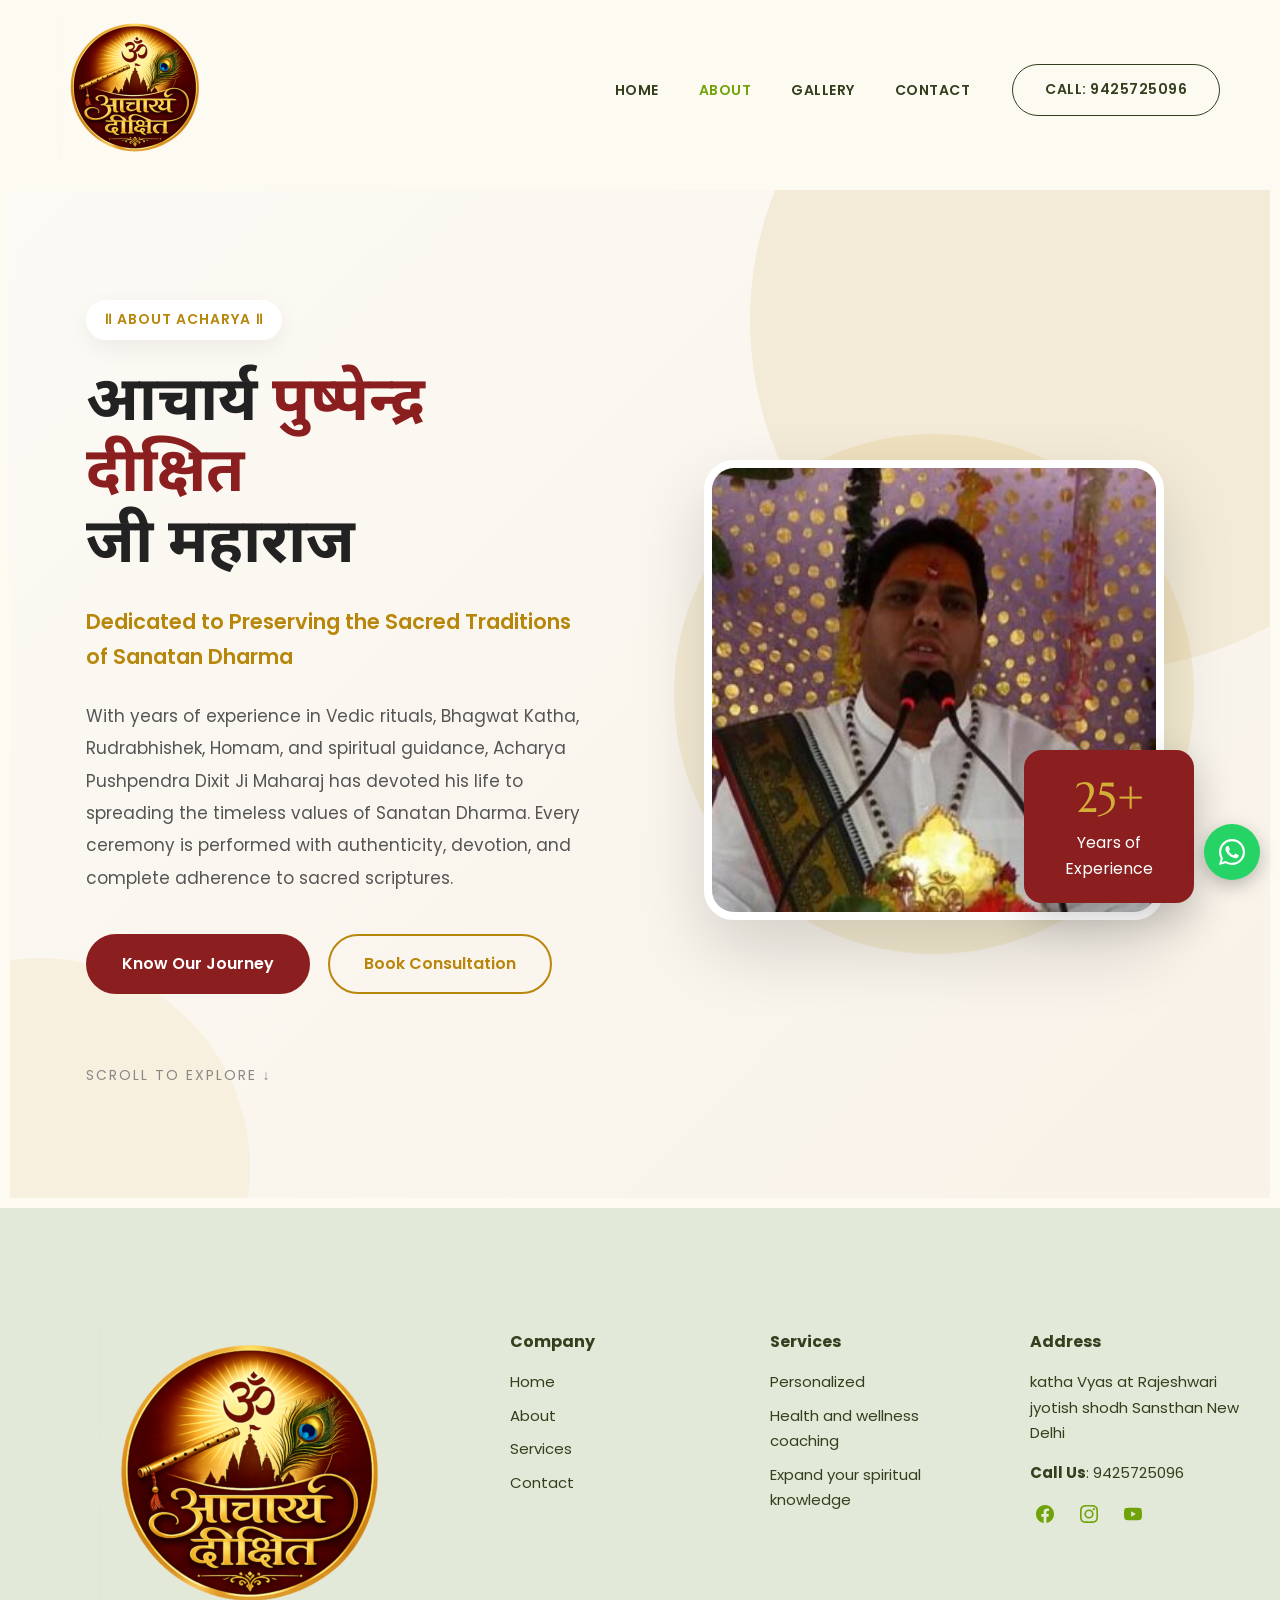
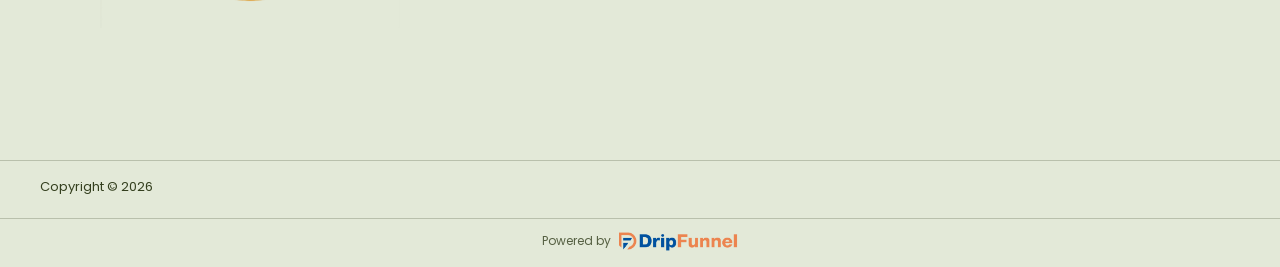
==== commit 5d3c81b6: "add dripfunnel link" ====
--- a/about.html
+++ b/about.html
@@ -157,6 +157,12 @@
     <div class="footer-bottom">
       <p>Copyright © 2026</p>
     </div>
+    <div class="powered-by">
+      <span>Powered by</span>
+      <a href="https://www.dripfunnel.com/in/" target="_blank" rel="noopener noreferrer" aria-label="DripFunnel">
+        <img src="assets/logos/dripfunnel-logo.png" alt="DripFunnel" width="118" height="20" loading="lazy">
+      </a>
+    </div>
   </footer>
 
   <!-- ================= WHATSAPP ================= -->
--- a/css/style.css
+++ b/css/style.css
@@ -942,6 +942,19 @@
 .footer-bottom { background: var(--ast-4); border-top: 1px solid var(--ast-6); padding: 15px 20px 20px; }
 .footer-bottom p { max-width: var(--container); margin: 0 auto; font-size: 13px; color: var(--ast-2); }
 
+/* Powered-by attribution (below footer-bottom) */
+.powered-by {
+  display: flex; flex-wrap: wrap; align-items: center; justify-content: center;
+  gap: 8px;
+  background: var(--ast-4); border-top: 1px solid var(--ast-6);
+  padding: 12px 20px 16px;
+  font-size: 12px; color: var(--ast-2);
+}
+.powered-by span { opacity: .8; }
+.powered-by a { display: inline-flex; line-height: 0; transition: opacity .2s; }
+.powered-by a:hover, .powered-by a:focus-visible { opacity: .8; }
+.powered-by img { display: block; width: auto; height: 20px; max-width: 100%; }
+
 @media (max-width: 921px) {
   .footer-top { padding: 70px 20px; }
   .footer-grid { grid-template-columns: 1fr 1fr; }
@@ -954,6 +967,7 @@
   .footer-logo img { width: 180px; }
   .footer-social { justify-content: center; }
   .footer-bottom p { text-align: center; }
+  .powered-by img { height: 18px; }
 }
 
 /* ===================================================================
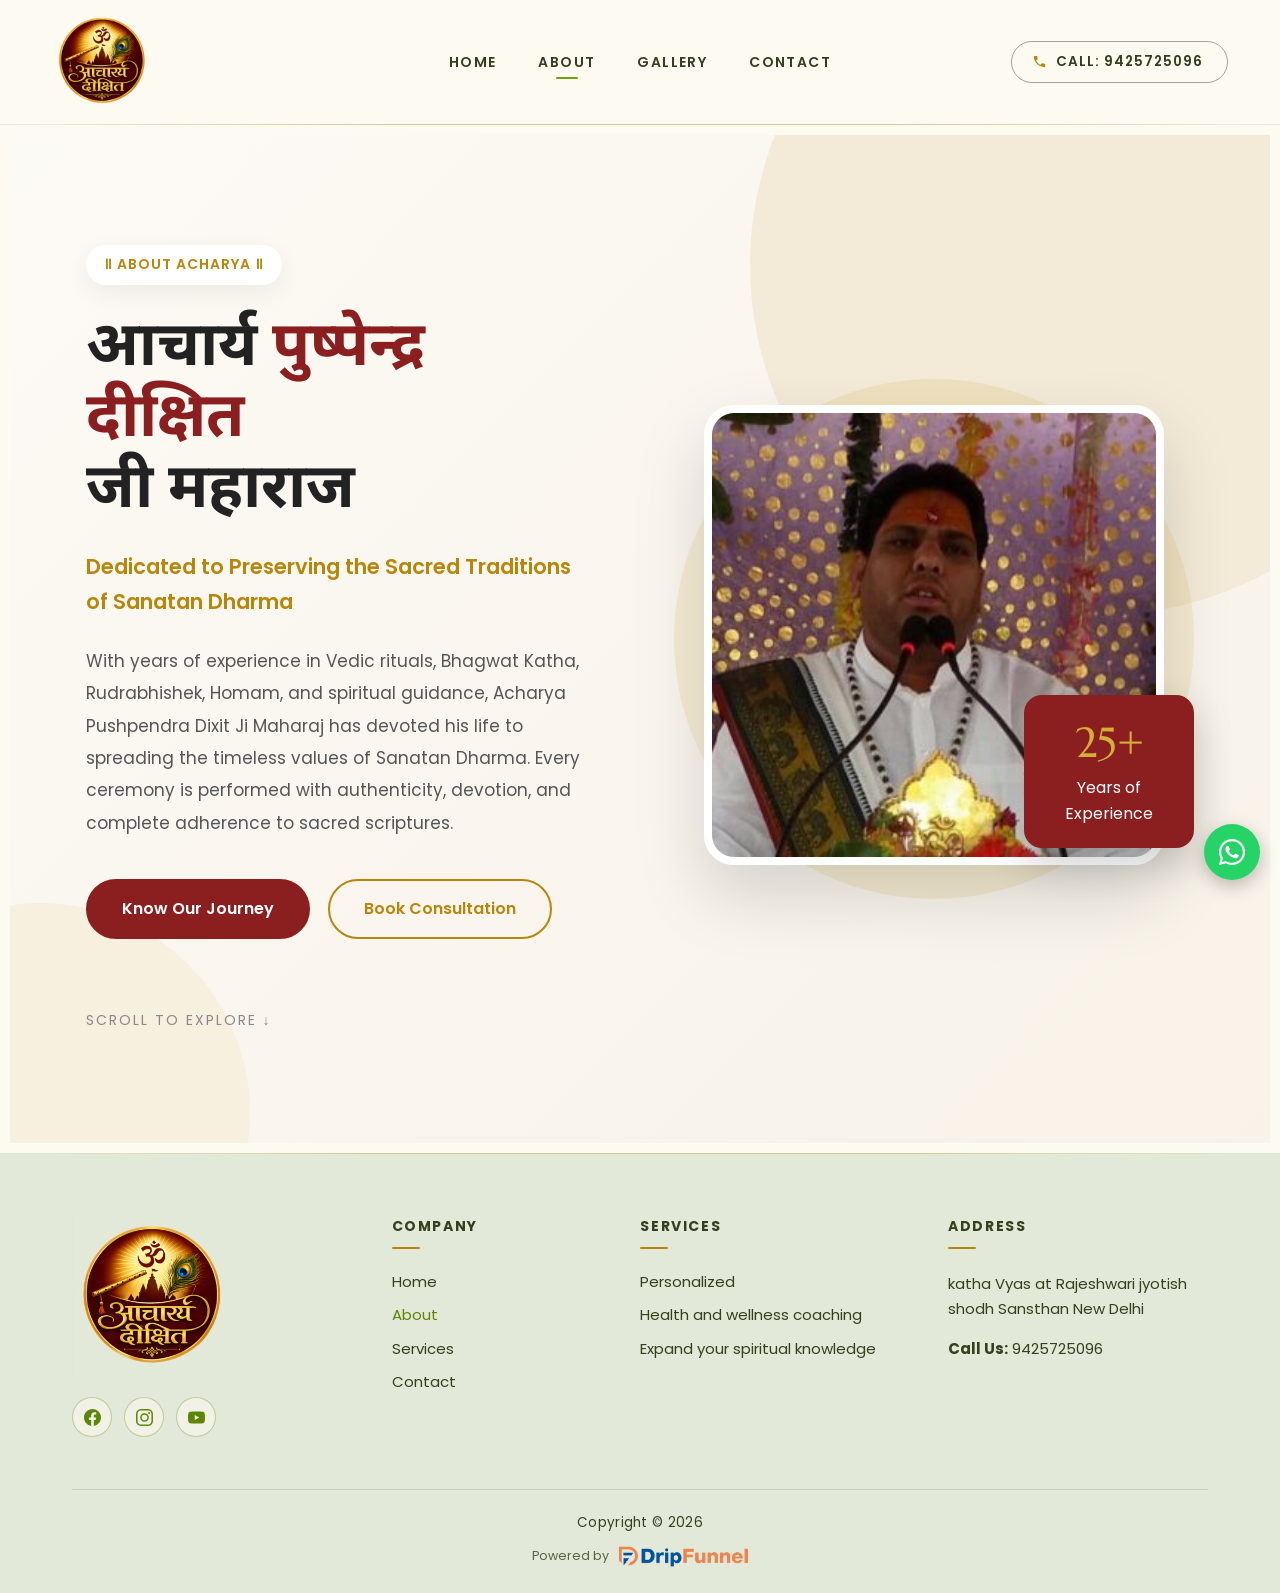
==== commit 95de2413: "header and footer ui redesgin" ====
--- a/about.html
+++ b/about.html
@@ -47,9 +47,9 @@
             <li><a href="contact.html">Contact</a></li>
           </ul>
         </nav>
-        <a class="call-btn" href="tel:+919425725096">Call: 9425725096</a>
+        <a class="call-btn" href="tel:+919425725096"><svg viewBox="0 0 24 24" aria-hidden="true"><path d="M6.6 10.8a15.2 15.2 0 0 0 6.6 6.6l2.2-2.2a1 1 0 0 1 1-.25 11.4 11.4 0 0 0 3.6.57 1 1 0 0 1 1 1V20a1 1 0 0 1-1 1A17 17 0 0 1 3 4a1 1 0 0 1 1-1h3.5a1 1 0 0 1 1 1c0 1.25.2 2.45.57 3.57a1 1 0 0 1-.25 1L6.6 10.8z"/></svg><span>Call: 9425725096</span></a>
 
-        <button type="button" class="menu-toggle" aria-expanded="false" aria-controls="mobile-nav" aria-label="Open menu">
+        <button type="button" class="menu-toggle" aria-expanded="false" aria-controls="mobile-nav" aria-label="Open navigation menu">
           <svg class="icon-open" viewBox="0 0 24 24" fill="currentColor" aria-hidden="true"><path d="M3 13h18a1 1 0 0 0 0-2H3a1 1 0 0 0 0 2zm0-6h18a1 1 0 0 0 0-2H3a1 1 0 0 0 0 2zm0 12h18a1 1 0 0 0 0-2H3a1 1 0 0 0 0 2z"/></svg>
           <svg class="icon-close" viewBox="0 0 24 24" fill="currentColor" aria-hidden="true"><path d="M5.3 6.7 10.6 12l-5.3 5.3a1 1 0 1 0 1.4 1.4L12 13.4l5.3 5.3a1 1 0 0 0 1.4-1.4L13.4 12l5.3-5.3a1 1 0 0 0-1.4-1.4L12 10.6 6.7 5.3a1 1 0 0 0-1.4 1.4z"/></svg>
         </button>
@@ -63,7 +63,7 @@
         <li><a href="gallery.html">Gallery</a></li>
         <li><a href="contact.html">Contact</a></li>
       </ul>
-      <a class="call-btn" href="tel:+919425725096">Call: 9425725096</a>
+      <a class="call-btn" href="tel:+919425725096"><svg viewBox="0 0 24 24" aria-hidden="true"><path d="M6.6 10.8a15.2 15.2 0 0 0 6.6 6.6l2.2-2.2a1 1 0 0 1 1-.25 11.4 11.4 0 0 0 3.6.57 1 1 0 0 1 1 1V20a1 1 0 0 1-1 1A17 17 0 0 1 3 4a1 1 0 0 1 1-1h3.5a1 1 0 0 1 1 1c0 1.25.2 2.45.57 3.57a1 1 0 0 1-.25 1L6.6 10.8z"/></svg><span>Call: 9425725096</span></a>
     </nav>
   </header>
 
@@ -109,10 +109,23 @@
 
   <!-- ================= FOOTER ================= -->
   <footer id="contact" class="site-footer" style="scroll-margin-top:90px">
-    <div class="footer-top">
+    <div class="footer-inner">
       <div class="footer-grid">
-        <div class="footer-logo">
-          <img src="assets/images/logo/ChatGPT-Image-Jul-9-2026-05_30_24-PM-300x300.png" width="300" height="300" loading="lazy" alt="Acharya Dixit logo">
+        <div class="footer-brand">
+          <div class="footer-logo">
+            <img src="assets/images/logo/ChatGPT-Image-Jul-9-2026-05_30_24-PM-300x300.png" width="300" height="300" loading="lazy" alt="Acharya Dixit logo">
+          </div>
+          <div class="footer-social">
+            <a class="fb" href="https://www.facebook.com/maharajacharyadixit/" target="_blank" rel="noopener noreferrer" aria-label="Facebook">
+              <svg viewBox="0 0 24 24" aria-hidden="true"><path d="M24 12.07C24 5.41 18.63 0 12 0S0 5.4 0 12.07C0 18.1 4.39 23.1 10.13 24v-8.44H7.08v-3.49h3.04V9.41c0-3.02 1.8-4.7 4.54-4.7 1.31 0 2.68.24 2.68.24v2.97h-1.5c-1.5 0-1.96.93-1.96 1.89v2.26h3.32l-.53 3.5h-2.8V24C19.62 23.1 24 18.1 24 12.07"/></svg>
+            </a>
+            <a class="ig" href="https://www.instagram.com/maharajacharyadixit/" target="_blank" rel="noopener noreferrer" aria-label="Instagram">
+              <svg viewBox="0 0 24 24" aria-hidden="true"><path d="M12 2.16c3.2 0 3.58.01 4.85.07 1.17.05 1.8.25 2.23.41.56.22.96.48 1.38.9.42.42.68.82.9 1.38.16.42.36 1.06.41 2.23.06 1.27.07 1.65.07 4.85s-.01 3.58-.07 4.85c-.05 1.17-.25 1.8-.41 2.23-.22.56-.48.96-.9 1.38-.42.42-.82.68-1.38.9-.42.16-1.06.36-2.23.41-1.27.06-1.65.07-4.85.07s-3.58-.01-4.85-.07c-1.17-.05-1.8-.25-2.23-.41a3.72 3.72 0 0 1-1.38-.9 3.72 3.72 0 0 1-.9-1.38c-.16-.42-.36-1.06-.41-2.23C2.17 15.58 2.16 15.2 2.16 12s.01-3.58.07-4.85c.05-1.17.25-1.8.41-2.23.22-.56.48-.96.9-1.38.42-.42.82-.68 1.38-.9.42-.16 1.06-.36 2.23-.41C8.42 2.17 8.8 2.16 12 2.16M12 0C8.74 0 8.33.01 7.05.07 5.78.13 4.9.33 4.14.63c-.79.3-1.46.72-2.13 1.38A5.88 5.88 0 0 0 .63 4.14C.33 4.9.13 5.78.07 7.05.01 8.33 0 8.74 0 12s.01 3.67.07 4.95c.06 1.27.26 2.15.56 2.91.3.79.72 1.46 1.38 2.13a5.88 5.88 0 0 0 2.13 1.38c.76.3 1.64.5 2.91.56C8.33 23.99 8.74 24 12 24s3.67-.01 4.95-.07c1.27-.06 2.15-.26 2.91-.56a5.88 5.88 0 0 0 2.13-1.38 5.88 5.88 0 0 0 1.38-2.13c.3-.76.5-1.64.56-2.91.06-1.28.07-1.69.07-4.95s-.01-3.67-.07-4.95c-.06-1.27-.26-2.15-.56-2.91a5.88 5.88 0 0 0-1.38-2.13A5.88 5.88 0 0 0 19.86.63c-.76-.3-1.64-.5-2.91-.56C15.67.01 15.26 0 12 0zm0 5.84a6.16 6.16 0 1 0 0 12.32 6.16 6.16 0 0 0 0-12.32zM12 16a4 4 0 1 1 0-8 4 4 0 0 1 0 8zm6.4-11.85a1.44 1.44 0 1 0 0 2.88 1.44 1.44 0 0 0 0-2.88z"/></svg>
+            </a>
+            <a class="yt" href="https://www.youtube.com/@maharajacharyadixit" target="_blank" rel="noopener noreferrer" aria-label="YouTube">
+              <svg viewBox="0 0 24 24" aria-hidden="true"><path d="M23.5 6.19a3.02 3.02 0 0 0-2.12-2.14C19.5 3.55 12 3.55 12 3.55s-7.5 0-9.38.5A3.02 3.02 0 0 0 .5 6.19C0 8.07 0 12 0 12s0 3.93.5 5.81a3.02 3.02 0 0 0 2.12 2.14c1.88.5 9.38.5 9.38.5s7.5 0 9.38-.5a3.02 3.02 0 0 0 2.12-2.14C24 15.93 24 12 24 12s0-3.93-.5-5.81zM9.55 15.57V8.43L15.82 12l-6.27 3.57z"/></svg>
+            </a>
+          </div>
         </div>
 
         <nav class="footer-col" aria-labelledby="f-company">
@@ -138,30 +151,19 @@
           <h2>Address</h2>
           <address style="font-style:normal">
             <p>katha Vyas at Rajeshwari jyotish shodh Sansthan New Delhi</p>
-            <p><strong>Call Us</strong>: <a href="tel:+919425725096">9425725096</a></p>
+            <p><a class="footer-call" href="tel:+919425725096"><strong>Call Us:</strong> 9425725096</a></p>
           </address>
-          <div class="footer-social">
-            <a class="fb" href="https://www.facebook.com/maharajacharyadixit/" target="_blank" rel="noopener noreferrer" aria-label="Facebook">
-              <svg viewBox="0 0 24 24" aria-hidden="true"><path d="M24 12.07C24 5.41 18.63 0 12 0S0 5.4 0 12.07C0 18.1 4.39 23.1 10.13 24v-8.44H7.08v-3.49h3.04V9.41c0-3.02 1.8-4.7 4.54-4.7 1.31 0 2.68.24 2.68.24v2.97h-1.5c-1.5 0-1.96.93-1.96 1.89v2.26h3.32l-.53 3.5h-2.8V24C19.62 23.1 24 18.1 24 12.07"/></svg>
-            </a>
-            <a class="ig" href="https://www.instagram.com/maharajacharyadixit/" target="_blank" rel="noopener noreferrer" aria-label="Instagram">
-              <svg viewBox="0 0 24 24" aria-hidden="true"><path d="M12 2.16c3.2 0 3.58.01 4.85.07 1.17.05 1.8.25 2.23.41.56.22.96.48 1.38.9.42.42.68.82.9 1.38.16.42.36 1.06.41 2.23.06 1.27.07 1.65.07 4.85s-.01 3.58-.07 4.85c-.05 1.17-.25 1.8-.41 2.23-.22.56-.48.96-.9 1.38-.42.42-.82.68-1.38.9-.42.16-1.06.36-2.23.41-1.27.06-1.65.07-4.85.07s-3.58-.01-4.85-.07c-1.17-.05-1.8-.25-2.23-.41a3.72 3.72 0 0 1-1.38-.9 3.72 3.72 0 0 1-.9-1.38c-.16-.42-.36-1.06-.41-2.23C2.17 15.58 2.16 15.2 2.16 12s.01-3.58.07-4.85c.05-1.17.25-1.8.41-2.23.22-.56.48-.96.9-1.38.42-.42.82-.68 1.38-.9.42-.16 1.06-.36 2.23-.41C8.42 2.17 8.8 2.16 12 2.16M12 0C8.74 0 8.33.01 7.05.07 5.78.13 4.9.33 4.14.63c-.79.3-1.46.72-2.13 1.38A5.88 5.88 0 0 0 .63 4.14C.33 4.9.13 5.78.07 7.05.01 8.33 0 8.74 0 12s.01 3.67.07 4.95c.06 1.27.26 2.15.56 2.91.3.79.72 1.46 1.38 2.13a5.88 5.88 0 0 0 2.13 1.38c.76.3 1.64.5 2.91.56C8.33 23.99 8.74 24 12 24s3.67-.01 4.95-.07c1.27-.06 2.15-.26 2.91-.56a5.88 5.88 0 0 0 2.13-1.38 5.88 5.88 0 0 0 1.38-2.13c.3-.76.5-1.64.56-2.91.06-1.28.07-1.69.07-4.95s-.01-3.67-.07-4.95c-.06-1.27-.26-2.15-.56-2.91a5.88 5.88 0 0 0-1.38-2.13A5.88 5.88 0 0 0 19.86.63c-.76-.3-1.64-.5-2.91-.56C15.67.01 15.26 0 12 0zm0 5.84a6.16 6.16 0 1 0 0 12.32 6.16 6.16 0 0 0 0-12.32zM12 16a4 4 0 1 1 0-8 4 4 0 0 1 0 8zm6.4-11.85a1.44 1.44 0 1 0 0 2.88 1.44 1.44 0 0 0 0-2.88z"/></svg>
-            </a>
-            <a class="yt" href="https://www.youtube.com/@maharajacharyadixit" target="_blank" rel="noopener noreferrer" aria-label="YouTube">
-              <svg viewBox="0 0 24 24" aria-hidden="true"><path d="M23.5 6.19a3.02 3.02 0 0 0-2.12-2.14C19.5 3.55 12 3.55 12 3.55s-7.5 0-9.38.5A3.02 3.02 0 0 0 .5 6.19C0 8.07 0 12 0 12s0 3.93.5 5.81a3.02 3.02 0 0 0 2.12 2.14c1.88.5 9.38.5 9.38.5s7.5 0 9.38-.5a3.02 3.02 0 0 0 2.12-2.14C24 15.93 24 12 24 12s0-3.93-.5-5.81zM9.55 15.57V8.43L15.82 12l-6.27 3.57z"/></svg>
-            </a>
-          </div>
         </div>
       </div>
-    </div>
-    <div class="footer-bottom">
-      <p>Copyright © 2026</p>
-    </div>
-    <div class="powered-by">
-      <span>Powered by</span>
-      <a href="https://www.dripfunnel.com/in/" target="_blank" rel="noopener noreferrer" aria-label="DripFunnel">
-        <img src="assets/logos/dripfunnel-logo.png" alt="DripFunnel" width="118" height="20" loading="lazy">
-      </a>
+      <div class="footer-bottom">
+        <p class="footer-copy">Copyright © 2026</p>
+        <div class="powered-by">
+          <span>Powered by</span>
+          <a href="https://www.dripfunnel.com/in/" target="_blank" rel="noopener noreferrer" aria-label="DripFunnel">
+            <img src="assets/logos/dripfunnel-logo.png" alt="DripFunnel" width="845" height="143" loading="lazy">
+          </a>
+        </div>
+      </div>
     </div>
   </footer>
 
--- a/css/style.css
+++ b/css/style.css
@@ -71,110 +71,172 @@
    =================================================================== */
 .site-header {
   position: sticky; top: 0; z-index: 100;
+  background: rgba(253, 250, 241, .96);   /* --ast-5 */
+  border-bottom: 1px solid rgba(52, 63, 30, .08);
+  transition: background-color .3s ease, box-shadow .3s ease, border-color .3s ease;
+}
+/* Fine gold hairline: a quiet traditional accent under the bar */
+.site-header::after {
+  content: "";
+  position: absolute; left: 0; right: 0; bottom: -1px; height: 1px;
+  background: linear-gradient(90deg, transparent, rgba(184, 134, 11, .35) 30%, rgba(184, 134, 11, .35) 70%, transparent);
+  pointer-events: none;
+}
+.site-header.is-scrolled {
   background: var(--ast-5);
-  transition: box-shadow .3s ease;
-}
-.site-header.is-scrolled { box-shadow: 0 6px 24px rgba(52, 63, 30, .08); }
+  border-bottom-color: rgba(52, 63, 30, .12);
+  box-shadow: 0 8px 28px rgba(52, 63, 30, .09);
+}
 
 .header-bar {
-  max-width: var(--container);
+  max-width: 1240px;
   margin: 0 auto;
-  padding: 15px 20px;
-  display: flex;
+  padding: 12px 32px;
+  display: grid;
+  grid-template-columns: 1fr auto 1fr;   /* logo | centred nav | CTA */
   align-items: center;
-  justify-content: space-between;
-  gap: 20px;
-}
-.site-logo { display: block; flex-shrink: 0; line-height: 0; }
-.site-logo img { width: 150px; height: auto; transition: width .3s ease; }
-.site-header.is-scrolled .site-logo img { width: 110px; }
-
-.header-right { display: flex; align-items: center; }
-
-.main-nav ul { list-style: none; display: flex; align-items: center; }
+  column-gap: 32px;
+}
+.header-right { display: contents; }
+
+.site-logo { display: block; justify-self: start; line-height: 0; border-radius: 50%; }
+.site-logo img { width: 100px; height: auto; }
+
+/* ---------- Primary navigation ---------- */
+.main-nav { grid-column: 2; }
+.main-nav ul { list-style: none; display: flex; align-items: center; gap: 38px; }
 .main-nav a {
+  position: relative;
   display: block;
-  padding: 0 20px;
+  padding: 12px 2px;
   font-size: 14px;
-  line-height: 1.3em;
+  line-height: 1.3;
   font-weight: 600;
-  letter-spacing: .5px;
+  letter-spacing: 1.4px;
   text-transform: uppercase;
   text-decoration: none;
   color: var(--ast-2);
-  transition: color .2s ease;
-}
-.main-nav a:hover,
+  white-space: nowrap;
+  transition: color .25s ease;
+}
+.main-nav a::after {
+  content: "";
+  position: absolute; left: 50%; bottom: 4px;
+  width: 22px; height: 2px; margin-left: -11px;
+  border-radius: 2px;
+  background: var(--gold-deep);
+  transform: scaleX(0);
+  transition: transform .3s ease;
+}
+.main-nav a:hover { color: var(--ast-0); }
+.main-nav a:hover::after { transform: scaleX(1); }
 .main-nav a[aria-current="page"],
-.main-nav a.is-active { color: var(--ast-1); }
-
+.main-nav a.is-active { color: var(--ast-2); }
+.main-nav a[aria-current="page"]::after,
+.main-nav a.is-active::after { transform: scaleX(1); background: var(--ast-1); }
+
+/* ---------- Call CTA ---------- */
 .call-btn {
-  display: inline-block;
-  margin: 15px 0 15px 22px;
-  padding: 13px 32px;
-  border: 1px solid var(--ast-2);
-  border-radius: 50px;
+  display: inline-flex;
+  align-items: center;
+  justify-content: center;
+  gap: 9px;
+  padding: 11px 24px 11px 20px;
+  border: 1px solid rgba(52, 63, 30, .45);
+  border-radius: 999px;
   background: transparent;
   color: var(--ast-2);
-  font-size: 14px;
+  font-size: 13.5px;
   font-weight: 600;
-  letter-spacing: .5px;
+  line-height: 1.3;
+  letter-spacing: 1px;
   text-transform: uppercase;
   text-decoration: none;
   white-space: nowrap;
-  transition: background .25s ease, color .25s ease, border-color .25s ease;
-}
-.call-btn:hover { background: var(--ast-1); border-color: var(--ast-1); color: var(--ast-5); }
-
+  transition: background-color .25s ease, color .25s ease, border-color .25s ease, box-shadow .25s ease, transform .25s ease;
+}
+.call-btn svg { width: 15px; height: 15px; flex-shrink: 0; fill: var(--gold-deep); transition: fill .25s ease; }
+.call-btn:hover {
+  background: var(--ast-2);
+  border-color: var(--ast-2);
+  color: var(--ast-5);
+  box-shadow: 0 6px 18px rgba(52, 63, 30, .18);
+  transform: translateY(-1px);
+}
+.call-btn:hover svg { fill: var(--gold-soft); }
+.header-bar .call-btn { grid-column: 3; justify-self: end; }
+
+/* ---------- Hamburger ---------- */
 .menu-toggle {
   display: none;
-  width: 44px; height: 44px;
+  grid-column: 3; justify-self: end;
+  width: 46px; height: 46px;
   align-items: center; justify-content: center;
-  border: 0; border-radius: 4px;
+  border: 1px solid rgba(52, 63, 30, .22);
+  border-radius: 50%;
   background: transparent;
   color: var(--ast-2);
-}
-.menu-toggle svg { width: 26px; height: 26px; }
+  transition: background-color .25s ease, border-color .25s ease;
+}
+.menu-toggle:hover { background: rgba(52, 63, 30, .06); border-color: rgba(52, 63, 30, .4); }
+.menu-toggle svg { width: 22px; height: 22px; }
 .menu-toggle .icon-close { display: none; }
 .menu-toggle[aria-expanded="true"] .icon-open { display: none; }
 .menu-toggle[aria-expanded="true"] .icon-close { display: block; }
 
+/* ---------- Mobile menu (accordion below the bar: pushes content, never overlaps) ---------- */
 .mobile-nav {
   display: none;
   background: var(--ast-5);
-  border-top: 1px solid var(--ast-6);
   overflow: hidden;
   max-height: 0;
   transition: max-height .35s ease;
 }
-.mobile-nav.is-open { max-height: 420px; }
-.mobile-nav ul { list-style: none; padding: 6px 0 16px; }
+.mobile-nav.is-open { max-height: 460px; border-top: 1px solid rgba(52, 63, 30, .1); }
+.mobile-nav ul { list-style: none; max-width: 560px; margin: 0 auto; padding: 10px 20px 4px; }
 .mobile-nav li a {
-  display: block;
-  padding: 13px 24px;
-  border-bottom: 1px solid var(--ast-6);
+  display: flex; align-items: center;
+  min-height: 52px;
+  padding: 0 14px;
+  border-bottom: 1px solid rgba(52, 63, 30, .1);
+  border-left: 2px solid transparent;
   font-size: 15px;
   font-weight: 600;
-  letter-spacing: .5px;
+  letter-spacing: 1.4px;
   text-transform: uppercase;
   text-decoration: none;
   color: var(--ast-2);
-}
-.mobile-nav li a:hover,
-.mobile-nav li a[aria-current="page"] { color: var(--ast-1); }
-.mobile-nav .call-btn { margin: 16px 24px 4px; display: block; text-align: center; }
-
+  transition: color .2s ease, background-color .2s ease, border-color .2s ease;
+}
+.mobile-nav li:last-child a { border-bottom: 0; }
+.mobile-nav li a:hover { color: var(--ast-0); background: rgba(52, 63, 30, .04); }
+.mobile-nav li a[aria-current="page"] { border-left-color: var(--gold-deep); background: rgba(52, 63, 30, .05); }
+.mobile-nav .call-btn {
+  display: flex;
+  max-width: 520px;
+  width: calc(100% - 40px);
+  margin: 12px auto 22px;
+  padding: 14px 24px;
+}
+
+@media (max-width: 1100px) {
+  .header-bar { padding: 12px 24px; column-gap: 24px; }
+  .main-nav ul { gap: 26px; }
+  .site-logo img { width: 92px; }
+  .call-btn { padding: 10px 20px 10px 17px; }
+}
 @media (max-width: 921px) {
-  .main-nav, .header-right > .call-btn { display: none; }
-  .menu-toggle { display: inline-flex; }
+  .main-nav, .header-bar .call-btn { display: none; }
+  .header-bar { grid-template-columns: 1fr auto; padding: 10px 24px; }
+  .menu-toggle { display: inline-flex; grid-column: 2; }
   .mobile-nav { display: block; }
-  .site-logo img { width: 120px; }
-  .site-header.is-scrolled .site-logo img { width: 90px; }
+  .site-logo img { width: 88px; }
 }
 @media (max-width: 543px) {
-  .header-bar { padding: 10px 16px; }
-  .site-logo img { width: 100px; }
-  .site-header.is-scrolled .site-logo img { width: 76px; }
+  .header-bar { padding: 8px 16px; }
+  .site-logo img { width: 78px; }
+  .mobile-nav ul { padding: 8px 16px 4px; }
+  .mobile-nav .call-btn { width: calc(100% - 32px); }
 }
 
 /* ===================================================================
@@ -914,60 +976,115 @@
 /* ===================================================================
    FOOTER
    =================================================================== */
-.site-footer { color: var(--ast-2); font-size: 15px; }
-.footer-top { background: var(--ast-4); padding: 120px 10px 124px; }
+.site-footer {
+  position: relative;
+  background: var(--ast-4);
+  color: var(--ast-2);
+  font-size: 15px;
+}
+/* Same gold hairline as the header, marking the top edge */
+.site-footer::before {
+  content: "";
+  position: absolute; left: 0; right: 0; top: 0; height: 1px;
+  background: linear-gradient(90deg, transparent, rgba(184, 134, 11, .35) 30%, rgba(184, 134, 11, .35) 70%, transparent);
+}
+.footer-inner { max-width: 1200px; margin: 0 auto; padding: 64px 32px 0; }
 .footer-grid {
-  max-width: var(--container);
-  margin: 0 auto;
   display: grid;
-  grid-template-columns: 2fr 1fr 1fr 1fr;
-  column-gap: 50px;
+  grid-template-columns: 1.15fr .85fr 1.1fr 1.1fr;
+  column-gap: 48px;
   row-gap: 40px;
   align-items: start;
 }
-.footer-logo { text-align: center; }
-.footer-logo img { width: 300px; max-width: 100%; height: auto; display: inline-block; }
-.footer-col h2 { font-family: 'Poppins', sans-serif; font-size: 16px; font-weight: 700; margin-bottom: 14px; color: var(--ast-2); line-height: 1.7; }
+
+/* ---------- Brand column ---------- */
+.footer-brand { display: flex; flex-direction: column; align-items: flex-start; gap: 20px; }
+.footer-logo { line-height: 0; }
+.footer-logo img { width: 160px; max-width: 100%; height: auto; display: block; }
+
+.footer-social { display: flex; gap: 12px; }
+.footer-social a {
+  display: inline-flex; align-items: center; justify-content: center;
+  width: 40px; height: 40px;
+  border-radius: 50%;
+  border: 1px solid rgba(92, 134, 7, .35);
+  background: rgba(253, 250, 241, .55);
+  color: var(--ast-0);   /* live theme fills all icons with the accent green */
+  transition: background-color .25s ease, color .25s ease, border-color .25s ease, transform .25s ease;
+}
+.footer-social a:hover {
+  background: var(--ast-2);
+  border-color: var(--ast-2);
+  color: var(--ast-5);
+  transform: translateY(-2px);
+}
+.footer-social svg { width: 17px; height: 17px; fill: currentColor; }
+
+/* ---------- Link / text columns ---------- */
+.footer-col h2 {
+  position: relative;
+  font-family: 'Poppins', sans-serif;
+  font-size: 14px;
+  font-weight: 700;
+  letter-spacing: 1.6px;
+  text-transform: uppercase;
+  line-height: 1.4;
+  color: var(--ast-2);
+  margin-bottom: 22px;
+  padding-bottom: 12px;
+}
+.footer-col h2::after {
+  content: "";
+  position: absolute; left: 0; bottom: 0;
+  width: 28px; height: 2px; border-radius: 2px;
+  background: var(--gold-deep);
+}
 .footer-col ul { list-style: none; }
-.footer-col li { margin-bottom: 8px; }
+.footer-col li { margin-bottom: 11px; line-height: 1.5; }
+.footer-col li:last-child { margin-bottom: 0; }
 .footer-col a { color: var(--ast-2); text-decoration: none; transition: color .2s ease; }
-.footer-col a:hover { color: var(--ast-1); }
+.footer-col a:hover,
+.footer-col ul a[aria-current="page"] { color: var(--ast-0); }
 .footer-col p { margin-bottom: 14px; line-height: 1.7; }
-.footer-social { display: flex; gap: 14px; margin-top: 6px; }
-.footer-social a { display: inline-flex; width: 30px; height: 30px; align-items: center; justify-content: center; border-radius: 50%; transition: transform .2s ease, background .2s ease; }
-.footer-social a { color: var(--ast-1); }   /* live theme fills all icons with the accent green */
-.footer-social a:hover { transform: translateY(-2px); color: var(--ast-2); }
-.footer-social svg { width: 18px; height: 18px; fill: currentColor; }
-
-.footer-bottom { background: var(--ast-4); border-top: 1px solid var(--ast-6); padding: 15px 20px 20px; }
-.footer-bottom p { max-width: var(--container); margin: 0 auto; font-size: 13px; color: var(--ast-2); }
-
-/* Powered-by attribution (below footer-bottom) */
+.footer-col p:last-child { margin-bottom: 0; }
+.footer-col address p:first-child { max-width: 240px; }
+.footer-call strong { font-weight: 700; }
+
+/* ---------- Bottom bar: copyright + powered by ---------- */
+.footer-bottom {
+  margin-top: 52px;
+  padding: 22px 0 26px;
+  border-top: 1px solid rgba(52, 63, 30, .14);
+  display: flex; flex-direction: column; align-items: center;
+  gap: 10px;
+  text-align: center;
+}
+.footer-copy { font-size: 13.5px; letter-spacing: .3px; color: var(--ast-2); }
 .powered-by {
   display: flex; flex-wrap: wrap; align-items: center; justify-content: center;
-  gap: 8px;
-  background: var(--ast-4); border-top: 1px solid var(--ast-6);
-  padding: 12px 20px 16px;
-  font-size: 12px; color: var(--ast-2);
+  gap: 10px;
+  font-size: 12.5px; color: var(--ast-2);
 }
 .powered-by span { opacity: .8; }
-.powered-by a { display: inline-flex; line-height: 0; transition: opacity .2s; }
-.powered-by a:hover, .powered-by a:focus-visible { opacity: .8; }
-.powered-by img { display: block; width: auto; height: 20px; max-width: 100%; }
-
-@media (max-width: 921px) {
-  .footer-top { padding: 70px 20px; }
-  .footer-grid { grid-template-columns: 1fr 1fr; }
-  .footer-logo { grid-column: 1 / -1; }
-  .footer-logo img { width: 220px; }
-}
-@media (max-width: 544px) {
-  .footer-top { padding: 50px 20px; }
-  .footer-grid { grid-template-columns: 1fr; text-align: center; }
-  .footer-logo img { width: 180px; }
-  .footer-social { justify-content: center; }
-  .footer-bottom p { text-align: center; }
-  .powered-by img { height: 18px; }
+.powered-by a { display: inline-flex; line-height: 0; border-radius: 3px; transition: opacity .2s ease, transform .2s ease; }
+.powered-by a:hover { opacity: .85; transform: translateY(-1px); }
+.powered-by img { display: block; width: auto; height: 22px; max-width: 100%; }
+
+@media (max-width: 991px) {
+  .footer-inner { padding: 52px 28px 0; }
+  .footer-grid { grid-template-columns: 1fr 1fr; column-gap: 40px; }
+  .footer-bottom { margin-top: 44px; }
+}
+@media (max-width: 600px) {
+  .footer-inner { padding: 44px 20px 0; }
+  .footer-grid { grid-template-columns: 1fr; row-gap: 34px; text-align: center; }
+  .footer-brand { align-items: center; gap: 18px; }
+  .footer-logo img { width: 140px; }
+  .footer-col h2 { margin-bottom: 16px; }
+  .footer-col h2::after { left: 50%; margin-left: -14px; }
+  .footer-col address p:first-child { max-width: none; }
+  .footer-bottom { margin-top: 36px; padding: 20px 0 84px; }   /* clears the floating WhatsApp button */
+  .powered-by img { height: 20px; }
 }
 
 /* ===================================================================
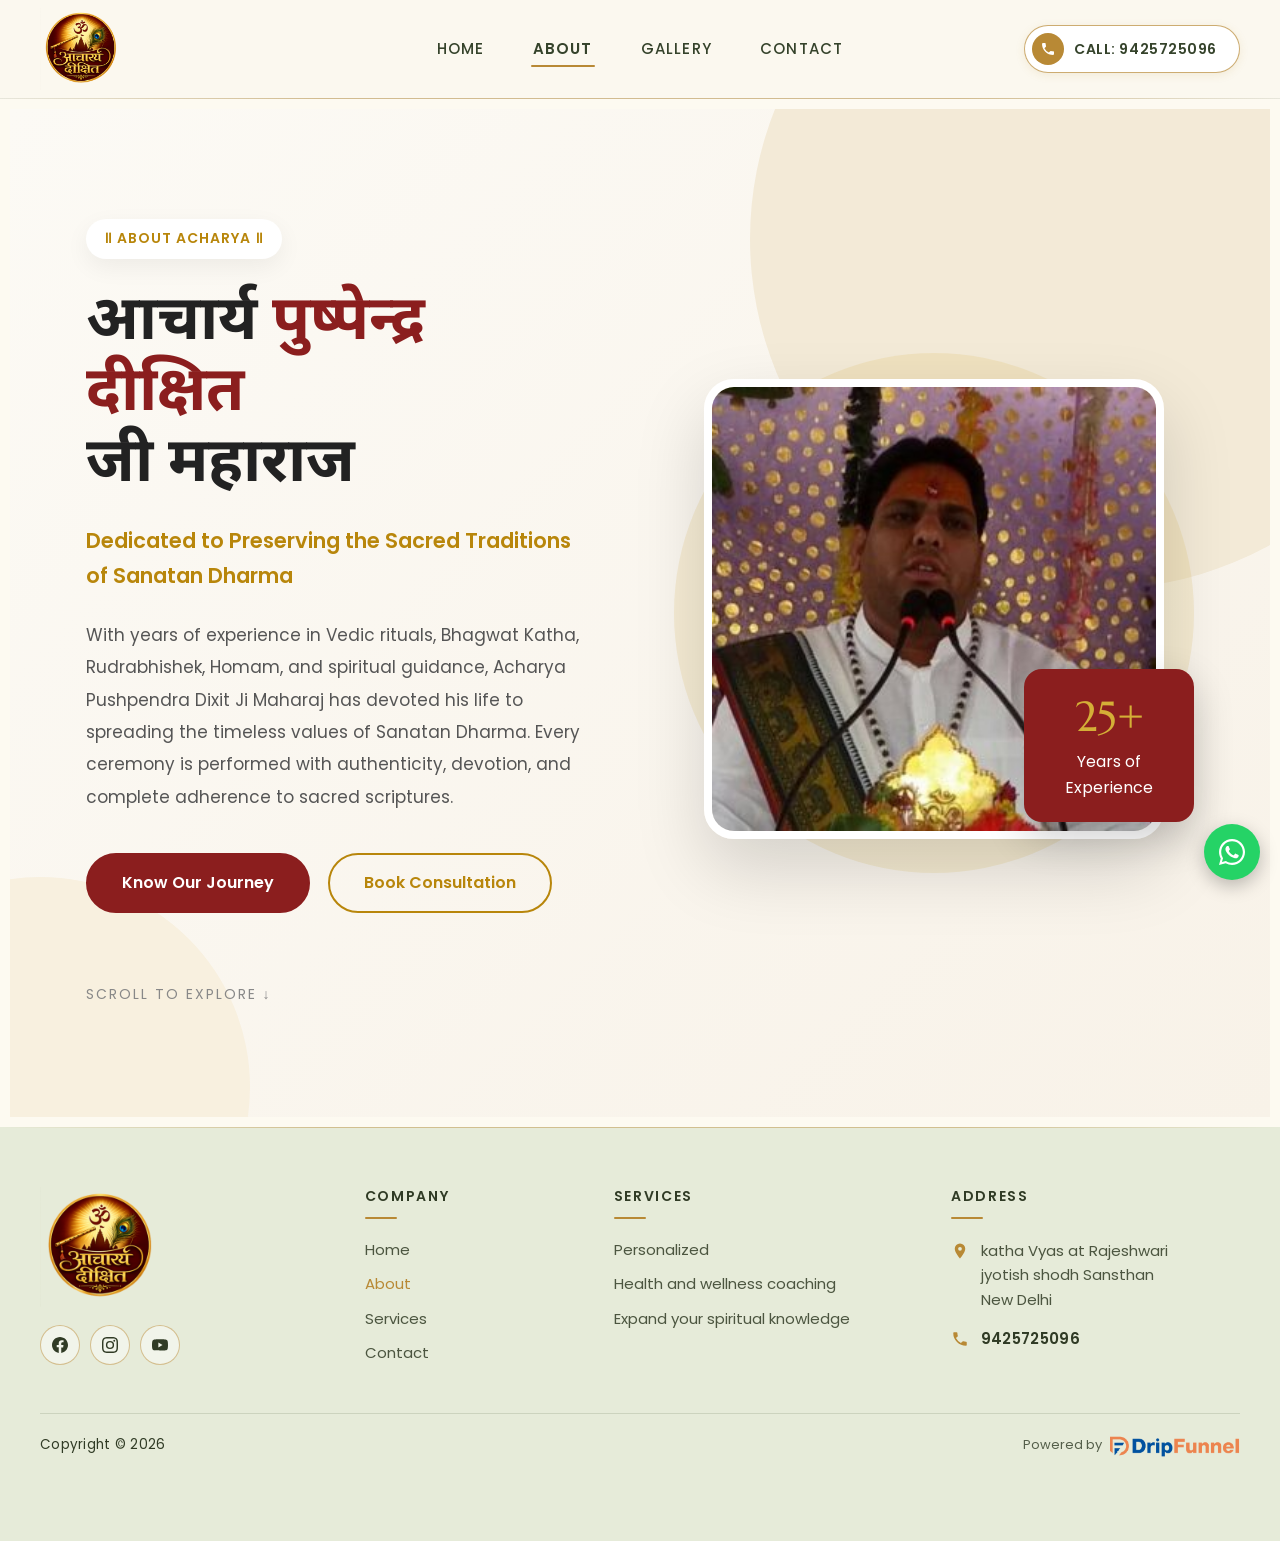
==== commit ddb8933e: "header and hero sefction and footer redesgin" ====
--- a/about.html
+++ b/about.html
@@ -147,22 +147,28 @@
           </ul>
         </nav>
 
-        <div class="footer-col">
-          <h2>Address</h2>
-          <address style="font-style:normal">
-            <p>katha Vyas at Rajeshwari jyotish shodh Sansthan New Delhi</p>
-            <p><a class="footer-call" href="tel:+919425725096"><strong>Call Us:</strong> 9425725096</a></p>
+        <div class="footer-col" aria-labelledby="f-address">
+          <h2 id="f-address">Address</h2>
+          <address class="footer-contact">
+            <p class="footer-contact__row">
+              <svg viewBox="0 0 24 24" aria-hidden="true"><path d="M12 2a7 7 0 0 0-7 7c0 5.25 7 13 7 13s7-7.75 7-13a7 7 0 0 0-7-7zm0 9.5A2.5 2.5 0 1 1 12 6.5a2.5 2.5 0 0 1 0 5z"/></svg>
+              <span>katha Vyas at Rajeshwari<br>jyotish shodh Sansthan<br>New Delhi</span>
+            </p>
+            <p class="footer-contact__row">
+              <svg viewBox="0 0 24 24" aria-hidden="true"><path d="M6.6 10.8a15.2 15.2 0 0 0 6.6 6.6l2.2-2.2a1 1 0 0 1 1-.25 11.4 11.4 0 0 0 3.6.57 1 1 0 0 1 1 1V20a1 1 0 0 1-1 1A17 17 0 0 1 3 4a1 1 0 0 1 1-1h3.5a1 1 0 0 1 1 1c0 1.25.2 2.45.57 3.57a1 1 0 0 1-.25 1L6.6 10.8z"/></svg>
+              <a class="footer-call" href="tel:+919425725096"><span class="sr-only">Call us: </span>9425725096</a>
+            </p>
           </address>
         </div>
       </div>
       <div class="footer-bottom">
         <p class="footer-copy">Copyright © 2026</p>
-        <div class="powered-by">
+        <p class="powered-by">
           <span>Powered by</span>
-          <a href="https://www.dripfunnel.com/in/" target="_blank" rel="noopener noreferrer" aria-label="DripFunnel">
-            <img src="assets/logos/dripfunnel-logo.png" alt="DripFunnel" width="845" height="143" loading="lazy">
+          <a href="https://www.dripfunnel.com/in/" target="_blank" rel="noopener noreferrer">
+            <img src="assets/logos/dripfunnel-logo.png" alt="DripFunnel (opens in a new tab)" width="845" height="143" loading="lazy">
           </a>
-        </div>
+        </p>
       </div>
     </div>
   </footer>
--- a/css/style.css
+++ b/css/style.css
@@ -67,31 +67,31 @@
 .e-wrap { padding: 10px; }
 
 /* ===================================================================
-   HEADER
+   HEADER — ivory bar: logo | centred nav | call CTA
    =================================================================== */
 .site-header {
+  --hd-ivory: #fbf8ef;
+  --hd-olive: #35432b;
+  --hd-gold: #b88935;
   position: sticky; top: 0; z-index: 100;
-  background: rgba(253, 250, 241, .96);   /* --ast-5 */
-  border-bottom: 1px solid rgba(52, 63, 30, .08);
-  transition: background-color .3s ease, box-shadow .3s ease, border-color .3s ease;
+  background: var(--hd-ivory);
+  border-bottom: 1px solid rgba(53, 67, 43, .1);
+  transition: box-shadow .3s ease;
 }
 /* Fine gold hairline: a quiet traditional accent under the bar */
 .site-header::after {
   content: "";
   position: absolute; left: 0; right: 0; bottom: -1px; height: 1px;
-  background: linear-gradient(90deg, transparent, rgba(184, 134, 11, .35) 30%, rgba(184, 134, 11, .35) 70%, transparent);
+  background: linear-gradient(90deg, transparent, rgba(184, 137, 53, .45) 25%, rgba(184, 137, 53, .45) 75%, transparent);
   pointer-events: none;
 }
-.site-header.is-scrolled {
-  background: var(--ast-5);
-  border-bottom-color: rgba(52, 63, 30, .12);
-  box-shadow: 0 8px 28px rgba(52, 63, 30, .09);
-}
+.site-header.is-scrolled { box-shadow: 0 6px 24px rgba(53, 67, 43, .1); }
 
 .header-bar {
-  max-width: 1240px;
+  max-width: 1280px;
   margin: 0 auto;
-  padding: 12px 32px;
+  padding: 8px 40px;
+  min-height: 96px;
   display: grid;
   grid-template-columns: 1fr auto 1fr;   /* logo | centred nav | CTA */
   align-items: center;
@@ -100,70 +100,77 @@
 .header-right { display: contents; }
 
 .site-logo { display: block; justify-self: start; line-height: 0; border-radius: 50%; }
-.site-logo img { width: 100px; height: auto; }
+.site-logo img { width: 82px; height: auto; transition: transform .3s ease; }
+.site-logo:hover img { transform: scale(1.03); }
 
 /* ---------- Primary navigation ---------- */
 .main-nav { grid-column: 2; }
-.main-nav ul { list-style: none; display: flex; align-items: center; gap: 38px; }
+.main-nav ul { list-style: none; display: flex; align-items: center; gap: 44px; }
 .main-nav a {
   position: relative;
   display: block;
-  padding: 12px 2px;
-  font-size: 14px;
+  padding: 10px 2px;
+  font-size: 15px;
   line-height: 1.3;
-  font-weight: 600;
-  letter-spacing: 1.4px;
+  font-weight: 500;
+  letter-spacing: .08em;
   text-transform: uppercase;
   text-decoration: none;
-  color: var(--ast-2);
+  color: var(--hd-olive);
   white-space: nowrap;
   transition: color .25s ease;
 }
 .main-nav a::after {
   content: "";
-  position: absolute; left: 50%; bottom: 4px;
-  width: 22px; height: 2px; margin-left: -11px;
+  position: absolute; left: 0; right: 0; bottom: 2px;
+  height: 2px;
   border-radius: 2px;
-  background: var(--gold-deep);
+  background: var(--hd-gold);
   transform: scaleX(0);
   transition: transform .3s ease;
 }
-.main-nav a:hover { color: var(--ast-0); }
-.main-nav a:hover::after { transform: scaleX(1); }
+.main-nav a:hover { color: var(--hd-gold); }
+.main-nav a:hover::after { transform: scaleX(.6); }
 .main-nav a[aria-current="page"],
-.main-nav a.is-active { color: var(--ast-2); }
+.main-nav a.is-active { color: var(--hd-olive); font-weight: 600; }
 .main-nav a[aria-current="page"]::after,
-.main-nav a.is-active::after { transform: scaleX(1); background: var(--ast-1); }
+.main-nav a.is-active::after { transform: scaleX(1); }
 
 /* ---------- Call CTA ---------- */
 .call-btn {
   display: inline-flex;
   align-items: center;
   justify-content: center;
-  gap: 9px;
-  padding: 11px 24px 11px 20px;
-  border: 1px solid rgba(52, 63, 30, .45);
+  gap: 10px;
+  padding: 7px 22px 7px 7px;
+  border: 1px solid rgba(184, 137, 53, .7);
   border-radius: 999px;
-  background: transparent;
-  color: var(--ast-2);
-  font-size: 13.5px;
+  background: #fff;
+  color: #35432b;
+  font-size: 14px;
   font-weight: 600;
   line-height: 1.3;
-  letter-spacing: 1px;
+  letter-spacing: .04em;
   text-transform: uppercase;
   text-decoration: none;
   white-space: nowrap;
+  box-shadow: 0 2px 10px rgba(184, 137, 53, .12);
   transition: background-color .25s ease, color .25s ease, border-color .25s ease, box-shadow .25s ease, transform .25s ease;
 }
-.call-btn svg { width: 15px; height: 15px; flex-shrink: 0; fill: var(--gold-deep); transition: fill .25s ease; }
+.call-btn svg {
+  width: 32px; height: 32px; flex-shrink: 0;
+  padding: 8px;
+  border-radius: 50%;
+  background: #b88935;
+  fill: #fff;
+}
 .call-btn:hover {
-  background: var(--ast-2);
-  border-color: var(--ast-2);
-  color: var(--ast-5);
-  box-shadow: 0 6px 18px rgba(52, 63, 30, .18);
+  background: #35432b;
+  border-color: #35432b;
+  color: #fbf8ef;
+  box-shadow: 0 8px 20px rgba(53, 67, 43, .2);
   transform: translateY(-1px);
 }
-.call-btn:hover svg { fill: var(--gold-soft); }
 .header-bar .call-btn { grid-column: 3; justify-self: end; }
 
 /* ---------- Hamburger ---------- */
@@ -172,152 +179,285 @@
   grid-column: 3; justify-self: end;
   width: 46px; height: 46px;
   align-items: center; justify-content: center;
-  border: 1px solid rgba(52, 63, 30, .22);
+  border: 1px solid rgba(184, 137, 53, .55);
   border-radius: 50%;
-  background: transparent;
-  color: var(--ast-2);
-  transition: background-color .25s ease, border-color .25s ease;
-}
-.menu-toggle:hover { background: rgba(52, 63, 30, .06); border-color: rgba(52, 63, 30, .4); }
+  background: #fff;
+  color: var(--hd-olive);
+  transition: background-color .25s ease, border-color .25s ease, color .25s ease;
+}
+.menu-toggle:hover { background: var(--hd-olive); border-color: var(--hd-olive); color: var(--hd-ivory); }
 .menu-toggle svg { width: 22px; height: 22px; }
 .menu-toggle .icon-close { display: none; }
 .menu-toggle[aria-expanded="true"] .icon-open { display: none; }
 .menu-toggle[aria-expanded="true"] .icon-close { display: block; }
 
-/* ---------- Mobile menu (accordion below the bar: pushes content, never overlaps) ---------- */
+/* ---------- Mobile menu (dropdown under the bar, overlays the page) ---------- */
 .mobile-nav {
   display: none;
-  background: var(--ast-5);
+  position: absolute; left: 0; right: 0; top: 100%;
+  background: var(--hd-ivory);
   overflow: hidden;
   max-height: 0;
-  transition: max-height .35s ease;
-}
-.mobile-nav.is-open { max-height: 460px; border-top: 1px solid rgba(52, 63, 30, .1); }
+  transition: max-height .35s ease, box-shadow .35s ease;
+}
+.mobile-nav.is-open {
+  max-height: 460px;
+  border-top: 1px solid rgba(53, 67, 43, .1);
+  box-shadow: 0 18px 30px rgba(20, 28, 18, .18);
+}
 .mobile-nav ul { list-style: none; max-width: 560px; margin: 0 auto; padding: 10px 20px 4px; }
 .mobile-nav li a {
   display: flex; align-items: center;
   min-height: 52px;
   padding: 0 14px;
-  border-bottom: 1px solid rgba(52, 63, 30, .1);
+  border-bottom: 1px solid rgba(53, 67, 43, .1);
   border-left: 2px solid transparent;
   font-size: 15px;
-  font-weight: 600;
-  letter-spacing: 1.4px;
+  font-weight: 500;
+  letter-spacing: .08em;
   text-transform: uppercase;
   text-decoration: none;
-  color: var(--ast-2);
+  color: var(--hd-olive);
   transition: color .2s ease, background-color .2s ease, border-color .2s ease;
 }
 .mobile-nav li:last-child a { border-bottom: 0; }
-.mobile-nav li a:hover { color: var(--ast-0); background: rgba(52, 63, 30, .04); }
-.mobile-nav li a[aria-current="page"] { border-left-color: var(--gold-deep); background: rgba(52, 63, 30, .05); }
+.mobile-nav li a:hover { color: var(--hd-gold); background: rgba(53, 67, 43, .04); }
+.mobile-nav li a[aria-current="page"] { border-left-color: var(--hd-gold); background: rgba(184, 137, 53, .08); font-weight: 600; }
 .mobile-nav .call-btn {
   display: flex;
   max-width: 520px;
   width: calc(100% - 40px);
   margin: 12px auto 22px;
-  padding: 14px 24px;
 }
 
 @media (max-width: 1100px) {
-  .header-bar { padding: 12px 24px; column-gap: 24px; }
-  .main-nav ul { gap: 26px; }
-  .site-logo img { width: 92px; }
-  .call-btn { padding: 10px 20px 10px 17px; }
+  .header-bar { padding: 8px 28px; column-gap: 24px; min-height: 92px; }
+  .main-nav ul { gap: 30px; }
+  .site-logo img { width: 78px; }
+  .call-btn { padding-right: 18px; font-size: 13.5px; }
 }
 @media (max-width: 921px) {
   .main-nav, .header-bar .call-btn { display: none; }
-  .header-bar { grid-template-columns: 1fr auto; padding: 10px 24px; }
+  .header-bar { grid-template-columns: 1fr auto; padding: 8px 24px; min-height: 84px; }
   .menu-toggle { display: inline-flex; grid-column: 2; }
   .mobile-nav { display: block; }
-  .site-logo img { width: 88px; }
+  .site-logo img { width: 70px; }
 }
 @media (max-width: 543px) {
-  .header-bar { padding: 8px 16px; }
-  .site-logo img { width: 78px; }
+  .header-bar { padding: 6px 16px; min-height: 76px; }
+  .site-logo img { width: 64px; }
   .mobile-nav ul { padding: 8px 16px 4px; }
   .mobile-nav .call-btn { width: calc(100% - 32px); }
 }
 
 /* ===================================================================
-   HERO SLIDER (Smart Slider 3: full width, 2:1, images "fit", fade 1.2s)
+   HERO — full-width background slider with overlay and copy
    =================================================================== */
-.hero-slider {
+.hero {
   position: relative;
   width: 100%;
-  aspect-ratio: 2 / 1;
+  height: clamp(550px, 82vh, 880px);
   overflow: hidden;
-  background: var(--ast-5);
-}
-.hero-slider__track { position: absolute; inset: 0; list-style: none; }
+  background: #1c2417;
+  color: #fff;
+  isolation: isolate;
+}
+.hero__slides { position: absolute; inset: 0; z-index: 0; }
 .hero-slide {
   position: absolute; inset: 0;
   opacity: 0;
   visibility: hidden;
-  transition: opacity 1.2s cubic-bezier(.25, .46, .45, .94), visibility 0s linear 1.2s;
+  transition: opacity 1.4s ease, visibility 0s linear 1.4s;
 }
 .hero-slide.is-active {
   opacity: 1;
   visibility: visible;
-  transition: opacity 1.2s cubic-bezier(.25, .46, .45, .94), visibility 0s;
-}
-.hero-slide img {
-  width: 100%; height: 100%;
-  object-fit: contain;          /* "fit" mode — never crops the people in the photo */
-}
-
+  transition: opacity 1.4s ease, visibility 0s;
+}
+.hero-slide__bg {
+  position: absolute; inset: 0;
+  background-color: #1c2417;
+  background-size: cover;
+  background-repeat: no-repeat;
+  background-position: var(--pos, center center);
+}
+
+.hero__overlay {
+  position: absolute; inset: 0; z-index: 1;
+  pointer-events: none;
+  background:
+    linear-gradient(270deg, rgba(20, 28, 18, .74) 0%, rgba(20, 28, 18, .55) 36%, rgba(20, 28, 18, .2) 66%, rgba(20, 28, 18, .1) 100%),
+    linear-gradient(0deg, rgba(20, 28, 18, .45) 0%, rgba(20, 28, 18, 0) 30%);
+}
+
+.hero__inner {
+  position: relative; z-index: 2;
+  height: 100%;
+  max-width: 1280px;
+  margin: 0 auto;
+  padding: 0 40px 56px;
+  display: flex;
+  align-items: center;
+  justify-content: flex-end;   /* copy sits right: Acharya Ji is left of centre in most photos */
+}
+.hero__content { max-width: 600px; }
+
+.hero__eyebrow {
+  display: flex; align-items: center; gap: 14px;
+  margin: 0 0 18px;
+  font-size: 13px;
+  font-weight: 500;
+  letter-spacing: .18em;
+  text-transform: uppercase;
+  color: var(--gold-soft);
+}
+.hero__rule { width: 40px; height: 1px; background: currentColor; flex-shrink: 0; }
+
+.hero__title {
+  font-family: 'Cormorant Garamond', 'Marcellus', serif;
+  font-weight: 600;
+  font-size: clamp(40px, 5.4vw, 72px);
+  line-height: 1.06;
+  color: #fbf8ef;
+  margin: 0 0 22px;
+  text-shadow: 0 2px 24px rgba(0, 0, 0, .3);
+}
+.hero__title span { display: block; font-family: inherit; color: var(--gold-soft); }
+
+.hero__text {
+  max-width: 560px;
+  margin: 0 0 34px;
+  font-size: clamp(15px, 1.25vw, 17.5px);
+  line-height: 1.75;
+  color: rgba(251, 248, 239, .9);
+}
+
+.hero__actions { display: flex; flex-wrap: wrap; gap: 14px; }
+.hero-btn {
+  display: inline-flex; align-items: center; justify-content: center; gap: 10px;
+  min-height: 52px;
+  padding: 0 30px;
+  border-radius: 999px;
+  font-size: 14.5px;
+  font-weight: 600;
+  letter-spacing: .06em;
+  text-transform: uppercase;
+  text-decoration: none;
+  transition: background-color .25s ease, color .25s ease, border-color .25s ease, transform .25s ease;
+}
+.hero-btn svg { width: 17px; height: 17px; fill: currentColor; flex-shrink: 0; }
+.hero-btn--primary {
+  background: #b88935;
+  border: 1px solid #b88935;
+  color: #1f2618;
+  box-shadow: 0 8px 22px rgba(0, 0, 0, .22);
+}
+.hero-btn--primary:hover { background: #cc9c46; border-color: #cc9c46; transform: translateY(-2px); }
+.hero-btn--ghost {
+  background: rgba(255, 255, 255, .04);
+  border: 1px solid rgba(255, 255, 255, .85);
+  color: #fff;
+}
+.hero-btn--ghost:hover { background: #fff; color: #35432b; transform: translateY(-2px); }
+.hero a:focus-visible,
+.hero button:focus-visible { outline: 2px solid var(--gold-soft); outline-offset: 3px; }
+
+/* Entrance: the copy rises in once, then stays still while photos crossfade behind it */
+.js .hero__content > * { animation: heroRise .9s cubic-bezier(.2, .7, .2, 1) both; }
+.js .hero__content > :nth-child(2) { animation-delay: .1s; }
+.js .hero__content > :nth-child(3) { animation-delay: .2s; }
+.js .hero__content > :nth-child(4) { animation-delay: .3s; }
+@keyframes heroRise { from { opacity: 0; transform: translateY(14px); } to { opacity: 1; transform: none; } }
+
+/* ---------- Slider controls ---------- */
 .slider-arrow {
   position: absolute; top: 50%; z-index: 3;
   transform: translateY(-50%);
-  width: 32px; height: 32px;
+  width: 48px; height: 48px;
   display: flex; align-items: center; justify-content: center;
-  border: 0; border-radius: 3px;
-  background: rgba(0, 0, 0, .67);
+  border: 1px solid rgba(255, 255, 255, .45);
+  border-radius: 50%;
+  background: rgba(20, 28, 18, .25);
   color: #fff;
-  transition: background .25s ease;
-}
-.slider-arrow:hover { background: rgba(0, 0, 0, .9); }
-.slider-arrow svg { width: 14px; height: 14px; }
-.slider-arrow--prev { left: 15px; }
-.slider-arrow--next { right: 15px; }
-
-.slider-dots {
-  position: absolute; left: 50%; bottom: 10px; z-index: 3;
+  -webkit-backdrop-filter: blur(4px); backdrop-filter: blur(4px);
+  transition: background-color .25s ease, border-color .25s ease, color .25s ease;
+}
+.slider-arrow:hover { background: #fbf8ef; border-color: #fbf8ef; color: #35432b; }
+.slider-arrow svg { width: 20px; height: 20px; }
+.slider-arrow--prev { left: 20px; }
+.slider-arrow--next { right: 20px; }
+
+.hero__controls {
+  position: absolute; left: 50%; bottom: 24px; z-index: 3;
   transform: translateX(-50%);
-  display: flex; flex-wrap: wrap; justify-content: center; gap: 6px;
-  max-width: calc(100% - 120px);
-  list-style: none;
-}
+  display: flex; align-items: center; gap: 12px;
+}
+.slider-dots { display: flex; align-items: center; gap: 2px; list-style: none; }
 .slider-dots button {
+  position: relative;
+  width: 26px; height: 26px;               /* comfortable hit area around a small dot */
+  padding: 0;
+  border: 0;
+  background: transparent;
+}
+.slider-dots button::before {
+  content: "";
+  position: absolute; left: 50%; top: 50%;
   width: 8px; height: 8px;
-  padding: 0;
-  border: 0; border-radius: 50%;
+  margin: -4px 0 0 -4px;
+  border-radius: 999px;
   background: rgba(255, 255, 255, .55);
-  box-shadow: 0 0 2px rgba(0, 0, 0, .45);
-  transition: background .25s ease, transform .25s ease;
-}
-.slider-dots button[aria-current="true"] { background: #fff; transform: scale(1.25); }
+  transition: width .35s ease, margin .35s ease, background-color .35s ease;
+}
+.slider-dots button:hover::before { background: rgba(255, 255, 255, .9); }
+.slider-dots button[aria-current="true"]::before { width: 22px; margin-left: -11px; background: var(--gold-soft); }
 
 .slider-pause {
-  position: absolute; left: 15px; bottom: 10px; z-index: 3;   /* left, clear of the WhatsApp button */
-  width: 28px; height: 28px;
+  width: 30px; height: 30px;
   display: flex; align-items: center; justify-content: center;
-  border: 0; border-radius: 50%;
-  background: rgba(0, 0, 0, .45);
+  border: 1px solid rgba(255, 255, 255, .45);
+  border-radius: 50%;
+  background: rgba(20, 28, 18, .25);
   color: #fff;
-}
-.slider-pause svg { width: 12px; height: 12px; }
+  transition: background-color .25s ease;
+}
+.slider-pause:hover { background: rgba(20, 28, 18, .55); }
+.slider-pause svg { width: 11px; height: 11px; }
 .slider-pause .i-play { display: none; }
 .slider-pause[aria-pressed="true"] .i-play { display: block; }
 .slider-pause[aria-pressed="true"] .i-pause { display: none; }
 
-@media (max-width: 900px) { .slider-dots { display: none; } }
-@media (max-width: 700px) {
-  .slider-arrow { width: 28px; height: 28px; }
-  .slider-arrow--prev { left: 8px; }
-  .slider-arrow--next { right: 8px; }
-  .slider-dots { display: none; }   /* 31 dots don't fit on a phone */
-  .slider-pause { left: 8px; bottom: 8px; }
+@media (max-width: 1100px) {
+  .hero__inner { padding: 0 92px 56px; }    /* clear of the side arrows */
+  .hero__content { max-width: 500px; }
+}
+@media (max-width: 921px) {
+  .hero { height: max(540px, calc(100svh - 84px)); max-height: 760px; }
+  .slider-arrow { display: none; }          /* swipe + dots on touch layouts */
+  .hero-slide__bg { background-position: var(--pos-m, center center); }
+  .hero__overlay {
+    background: linear-gradient(180deg, rgba(20, 28, 18, .2) 0%, rgba(20, 28, 18, .3) 32%, rgba(20, 28, 18, .82) 68%, rgba(20, 28, 18, .92) 100%);
+  }
+  .hero__inner { align-items: flex-end; justify-content: flex-start; padding: 0 32px 80px; }
+  .hero__eyebrow { font-size: 11.5px; letter-spacing: .14em; gap: 10px; margin-bottom: 12px; }
+  .hero__rule { width: 26px; }
+  .hero__title { margin-bottom: 14px; }
+  .hero__text { margin-bottom: 24px; font-size: 15px; line-height: 1.65; }
+  .hero__content { max-width: none; }
+  .hero__actions { flex-direction: column; gap: 10px; max-width: 320px; }
+  .hero-btn { width: 100%; min-height: 50px; }
+  .hero__controls { left: 26px; bottom: 22px; transform: none; }   /* left side, clear of WhatsApp */
+}
+@media (max-width: 543px) {
+  .hero__inner { padding: 0 20px 76px; }
+  .hero__eyebrow { font-size: 10.5px; letter-spacing: .1em; }
+  .hero__rule { width: 18px; }
+  .hero__controls { left: 14px; bottom: 18px; }
+}
+@media (prefers-reduced-motion: reduce) {
+  .hero-slide, .hero-slide.is-active { transition: none; }
+  .js .hero__content > * { animation: none; }
+  .hero-btn, .slider-dots button::before { transition: none; }
 }
 
 /* ===================================================================
@@ -361,7 +501,6 @@
 /* ===================================================================
    PHOTO GALLERY (WordPress gallery, 6 columns, natural aspect ratios)
    =================================================================== */
-.gallery-section { padding: 10px; }
 .gallery {
   max-width: 1140px;
   margin: 0 auto;
@@ -389,6 +528,63 @@
 @media (max-width: 1024px) { .gallery { grid-template-columns: repeat(4, 1fr); gap: 16px; } }
 @media (max-width: 767px)  { .gallery { grid-template-columns: repeat(3, 1fr); gap: 12px; } }
 @media (max-width: 480px)  { .gallery { grid-template-columns: repeat(2, 1fr); gap: 10px; } }
+
+/* Homepage gallery: uniform square cards. Every photo is cropped (never
+   stretched) to the same card, so portrait and landscape shots line up
+   in even rows. Portrait shots anchor high to keep faces in frame. */
+.gallery-section {
+  padding: clamp(44px, 6vw, 72px) 0;
+  background: #fbf8ef;
+}
+.gallery-head {
+  display: flex; align-items: center; justify-content: center; gap: 18px;
+  margin: 0 auto clamp(24px, 3.5vw, 36px);
+  padding: 0 20px;
+}
+.gallery-head__title {
+  font-size: clamp(26px, 3vw, 36px);
+  color: #35432b;
+  text-align: center;
+}
+.gallery-head__rule {
+  width: 56px; height: 1px; flex-shrink: 0;
+  background: linear-gradient(90deg, transparent, #b88935);
+}
+.gallery-head__rule:last-child { background: linear-gradient(90deg, #b88935, transparent); }
+
+.gallery--uniform {
+  max-width: 1280px;
+  padding: 0 40px;
+  grid-template-columns: repeat(6, minmax(0, 1fr));
+  gap: 18px;
+  align-items: stretch;
+}
+.gallery--uniform .gallery-item a {
+  aspect-ratio: 1 / 1;                     /* reserves the card before the image loads */
+  border-radius: 10px;
+  border: 1px solid rgba(184, 137, 53, .22);
+  background: #efe9da;
+}
+.gallery--uniform .gallery-item img {
+  width: 100%; height: 100%;
+  object-fit: cover;
+  object-position: center;
+  transition: transform .28s ease;
+}
+.gallery--uniform .gallery-item--tall img { object-position: center 25%; }
+.gallery--uniform .gallery-item a:hover img,
+.gallery--uniform .gallery-item a:focus-visible img { transform: scale(1.04); opacity: 1; }
+.gallery--uniform .gallery-item a:focus-visible { outline: 2px solid #b88935; outline-offset: 3px; }
+
+@media (max-width: 1200px) { .gallery--uniform { grid-template-columns: repeat(5, minmax(0, 1fr)); padding: 0 28px; } }
+@media (max-width: 1024px) { .gallery--uniform { grid-template-columns: repeat(3, minmax(0, 1fr)); gap: 16px; } }
+@media (max-width: 600px)  { .gallery--uniform { grid-template-columns: repeat(2, minmax(0, 1fr)); gap: 12px; padding: 0 16px; } }
+@media (max-width: 340px)  { .gallery--uniform { grid-template-columns: minmax(0, 1fr); } }
+@media (prefers-reduced-motion: reduce) {
+  .gallery--uniform .gallery-item img { transition: none; }
+  .gallery--uniform .gallery-item a:hover img,
+  .gallery--uniform .gallery-item a:focus-visible img { transform: none; }
+}
 
 /* Gallery page (live /services/): WordPress 4-column gallery spanning the
    full width with ~20px edges and ~20px gutters; rows are top-aligned, so
@@ -974,101 +1170,127 @@
 @media (max-width: 767px)  { .video-row { grid-template-columns: 1fr; } }
 
 /* ===================================================================
-   FOOTER
+   FOOTER — sage band: brand | company | services | address,
+   then a bottom bar with copyright left and attribution right
    =================================================================== */
 .site-footer {
+  --ft-bg: #e6ebd9;
+  --ft-text: #303b25;
+  --ft-gold: #b88935;
+  --ft-line: #ccd3be;
   position: relative;
-  background: var(--ast-4);
-  color: var(--ast-2);
+  background: var(--ft-bg);
+  color: var(--ft-text);
   font-size: 15px;
 }
 /* Same gold hairline as the header, marking the top edge */
 .site-footer::before {
   content: "";
   position: absolute; left: 0; right: 0; top: 0; height: 1px;
-  background: linear-gradient(90deg, transparent, rgba(184, 134, 11, .35) 30%, rgba(184, 134, 11, .35) 70%, transparent);
-}
-.footer-inner { max-width: 1200px; margin: 0 auto; padding: 64px 32px 0; }
+  background: linear-gradient(90deg, transparent, rgba(184, 137, 53, .45) 25%, rgba(184, 137, 53, .45) 75%, transparent);
+}
+.footer-inner { max-width: 1280px; margin: 0 auto; padding: 60px 40px 0; }
 .footer-grid {
   display: grid;
-  grid-template-columns: 1.15fr .85fr 1.1fr 1.1fr;
+  grid-template-columns: 1.1fr .8fr 1.15fr 1.15fr;
   column-gap: 48px;
   row-gap: 40px;
   align-items: start;
 }
 
 /* ---------- Brand column ---------- */
-.footer-brand { display: flex; flex-direction: column; align-items: flex-start; gap: 20px; }
+.footer-brand { display: flex; flex-direction: column; align-items: flex-start; gap: 18px; }
 .footer-logo { line-height: 0; }
-.footer-logo img { width: 160px; max-width: 100%; height: auto; display: block; }
-
-.footer-social { display: flex; gap: 12px; }
+.footer-logo img { width: 120px; max-width: 100%; height: auto; display: block; }
+
+.footer-social { display: flex; gap: 10px; }
 .footer-social a {
   display: inline-flex; align-items: center; justify-content: center;
   width: 40px; height: 40px;
   border-radius: 50%;
-  border: 1px solid rgba(92, 134, 7, .35);
-  background: rgba(253, 250, 241, .55);
-  color: var(--ast-0);   /* live theme fills all icons with the accent green */
+  border: 1px solid rgba(184, 137, 53, .5);
+  background: rgba(255, 255, 255, .45);
+  color: var(--ft-text);
   transition: background-color .25s ease, color .25s ease, border-color .25s ease, transform .25s ease;
 }
 .footer-social a:hover {
-  background: var(--ast-2);
-  border-color: var(--ast-2);
-  color: var(--ast-5);
+  background: var(--ft-gold);
+  border-color: var(--ft-gold);
+  color: #fff;
   transform: translateY(-2px);
 }
-.footer-social svg { width: 17px; height: 17px; fill: currentColor; }
+.footer-social svg { width: 16px; height: 16px; fill: currentColor; }
 
 /* ---------- Link / text columns ---------- */
 .footer-col h2 {
   position: relative;
   font-family: 'Poppins', sans-serif;
   font-size: 14px;
-  font-weight: 700;
-  letter-spacing: 1.6px;
+  font-weight: 600;
+  letter-spacing: .12em;
   text-transform: uppercase;
   line-height: 1.4;
-  color: var(--ast-2);
-  margin-bottom: 22px;
+  color: var(--ft-text);
+  margin-bottom: 20px;
   padding-bottom: 12px;
 }
 .footer-col h2::after {
   content: "";
   position: absolute; left: 0; bottom: 0;
-  width: 28px; height: 2px; border-radius: 2px;
-  background: var(--gold-deep);
+  width: 32px; height: 2px; border-radius: 2px;
+  background: var(--ft-gold);
 }
 .footer-col ul { list-style: none; }
-.footer-col li { margin-bottom: 11px; line-height: 1.5; }
+.footer-col li { margin-bottom: 12px; line-height: 1.5; }
 .footer-col li:last-child { margin-bottom: 0; }
-.footer-col a { color: var(--ast-2); text-decoration: none; transition: color .2s ease; }
+.footer-col a {
+  color: rgba(48, 59, 37, .85);
+  text-decoration: none;
+  transition: color .2s ease;
+}
 .footer-col a:hover,
-.footer-col ul a[aria-current="page"] { color: var(--ast-0); }
-.footer-col p { margin-bottom: 14px; line-height: 1.7; }
-.footer-col p:last-child { margin-bottom: 0; }
-.footer-col address p:first-child { max-width: 240px; }
-.footer-call strong { font-weight: 700; }
-
-/* ---------- Bottom bar: copyright + powered by ---------- */
+.footer-col a:focus-visible,
+.footer-col ul a[aria-current="page"] { color: var(--ft-gold); }
+
+/* ---------- Address column ---------- */
+.footer-contact { font-style: normal; }
+.footer-contact__row {
+  display: flex; align-items: flex-start; gap: 12px;
+  margin-bottom: 14px;
+  line-height: 1.65;
+  color: rgba(48, 59, 37, .85);
+}
+.footer-contact__row:last-child { margin-bottom: 0; align-items: center; }
+.footer-contact__row svg {
+  width: 18px; height: 18px; flex-shrink: 0;
+  margin-top: 3px;
+  fill: var(--ft-gold);
+}
+.footer-contact__row:last-child svg { margin-top: 0; }
+.footer-col .footer-call { font-weight: 600; color: var(--ft-text); letter-spacing: .02em; }
+.footer-col .footer-call:hover { color: var(--ft-gold); }
+
+/* ---------- Bottom bar: copyright left, attribution far right ---------- */
 .footer-bottom {
-  margin-top: 52px;
-  padding: 22px 0 26px;
-  border-top: 1px solid rgba(52, 63, 30, .14);
-  display: flex; flex-direction: column; align-items: center;
-  gap: 10px;
-  text-align: center;
-}
-.footer-copy { font-size: 13.5px; letter-spacing: .3px; color: var(--ast-2); }
+  margin-top: 48px;
+  padding: 20px 0 24px;
+  border-top: 1px solid var(--ft-line);
+  display: flex; flex-wrap: wrap; align-items: center; justify-content: space-between;
+  gap: 12px 20px;
+}
+.footer-copy { font-size: 13.5px; letter-spacing: .02em; color: var(--ft-text); text-align: left; }
 .powered-by {
-  display: flex; flex-wrap: wrap; align-items: center; justify-content: center;
-  gap: 10px;
-  font-size: 12.5px; color: var(--ast-2);
-}
-.powered-by span { opacity: .8; }
-.powered-by a { display: inline-flex; line-height: 0; border-radius: 3px; transition: opacity .2s ease, transform .2s ease; }
-.powered-by a:hover { opacity: .85; transform: translateY(-1px); }
-.powered-by img { display: block; width: auto; height: 22px; max-width: 100%; }
+  display: inline-flex; align-items: center; justify-content: flex-end;
+  gap: 8px;
+  margin-left: auto;
+  font-size: 13px; color: rgba(48, 59, 37, .8);
+}
+.powered-by a { display: inline-flex; line-height: 0; border-radius: 3px; transition: opacity .2s ease; }
+.powered-by a:hover { opacity: .8; }
+.powered-by img { display: block; width: auto; height: 22px; }
+/* Below ~1460px the container's right edge reaches the fixed WhatsApp
+   button, so lift the bar above it rather than pulling the logo inward. */
+@media (max-width: 1460px) { .footer-bottom { padding-bottom: 84px; } }
 
 @media (max-width: 991px) {
   .footer-inner { padding: 52px 28px 0; }
@@ -1077,14 +1299,15 @@
 }
 @media (max-width: 600px) {
   .footer-inner { padding: 44px 20px 0; }
-  .footer-grid { grid-template-columns: 1fr; row-gap: 34px; text-align: center; }
-  .footer-brand { align-items: center; gap: 18px; }
-  .footer-logo img { width: 140px; }
+  .footer-grid { grid-template-columns: 1fr; row-gap: 32px; }
+  .footer-brand { gap: 16px; }
+  .footer-logo img { width: 110px; }
   .footer-col h2 { margin-bottom: 16px; }
-  .footer-col h2::after { left: 50%; margin-left: -14px; }
-  .footer-col address p:first-child { max-width: none; }
-  .footer-bottom { margin-top: 36px; padding: 20px 0 84px; }   /* clears the floating WhatsApp button */
+  .footer-bottom { margin-top: 36px; padding: 18px 0 88px; }   /* clears the floating WhatsApp button */
   .powered-by img { height: 20px; }
+}
+@media (prefers-reduced-motion: reduce) {
+  .footer-social a, .footer-social a:hover { transition: none; transform: none; }
 }
 
 /* ===================================================================
